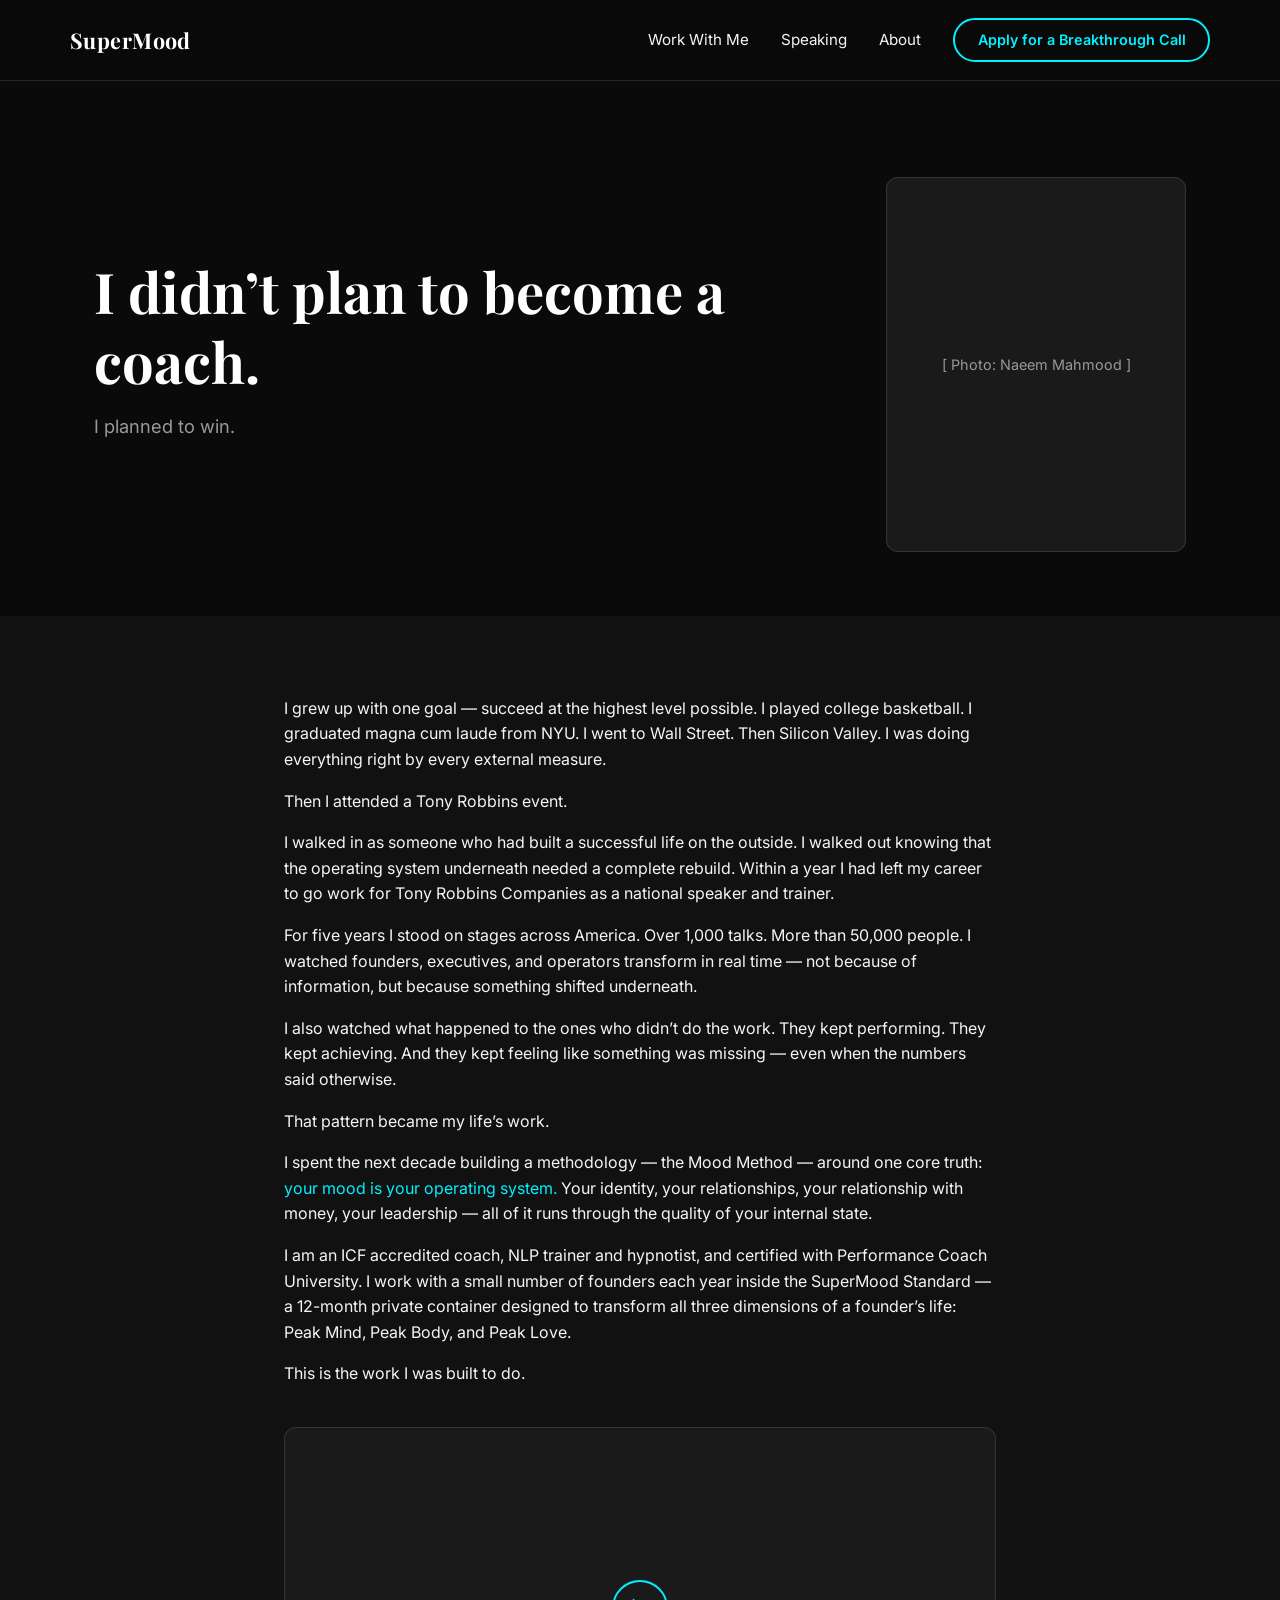
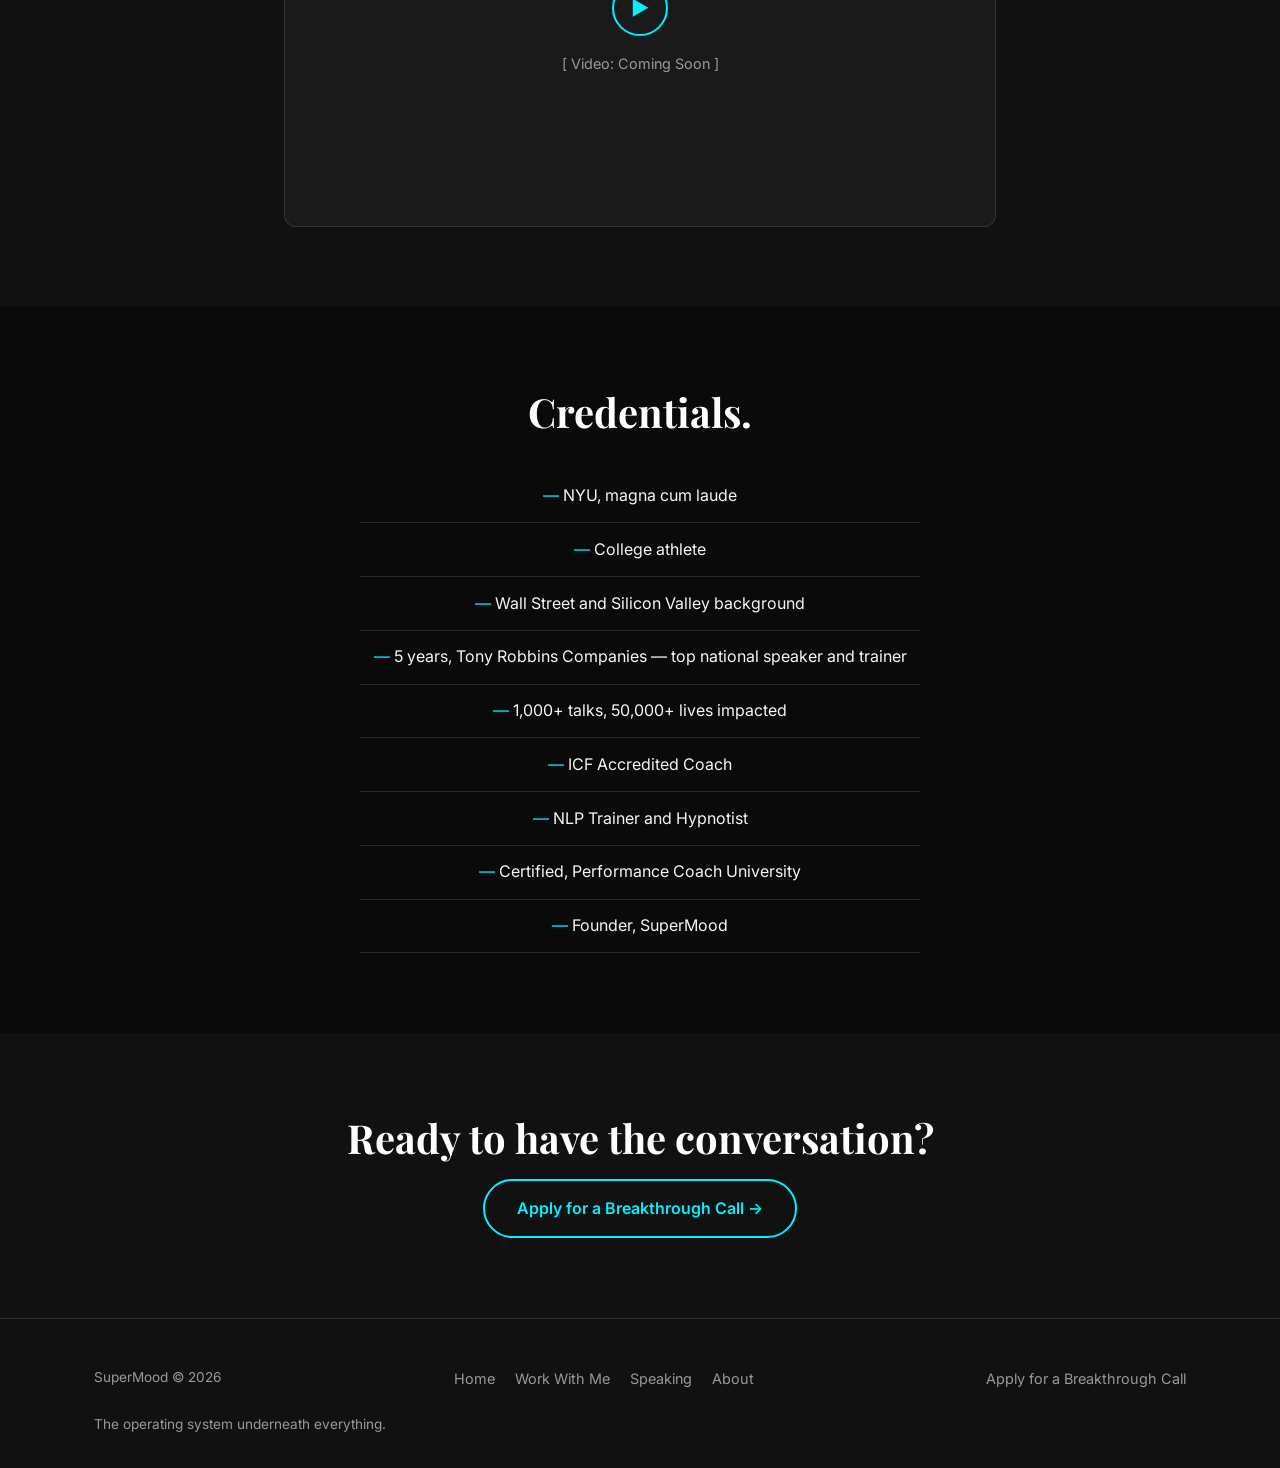
==== public/about.html @ adc43324 "Integrate spec edits: Peak Love pillar, photo/video placeholders - Renamed third pillar from Peak Le" ====
<!DOCTYPE html>
<html lang="en">
<head>
<meta charset="UTF-8">
<meta name="viewport" content="width=device-width, initial-scale=1.0">
<title>SuperMood | Naeem Mahmood &mdash; Executive Coach for Founders</title>
<meta name="description" content="Executive coaching for founders doing $5M+ who are winning on paper and losing everywhere that matters. Peak Mind. Peak Body. Peak Love.">
<meta name="author" content="Naeem Mahmood">
<link rel="icon" type="image/svg+xml" href="assets/img/favicon.svg">
<link rel="preconnect" href="https://fonts.googleapis.com">
<link rel="preconnect" href="https://fonts.gstatic.com" crossorigin>
<link href="https://fonts.googleapis.com/css2?family=Inter:ital,wght@0,300;0,400;0,500;0,600;0,700;0,800;1,400&family=Playfair+Display:ital,wght@0,400;0,700;0,900;1,400&display=swap" rel="stylesheet">
<link rel="stylesheet" href="assets/css/styles.css">
</head>
<body>

<a class="skip-link" href="#main">Skip to content</a>

<nav class="nav">
  <div class="container nav__inner">
    <a class="nav__logo" href="index.html">SuperMood</a>
    <div class="nav__links">
      <a class="nav__link" href="work-with-me.html">Work With Me</a>
      <a class="nav__link" href="speaking.html">Speaking</a>
      <a class="nav__link" href="about.html">About</a>
      <a class="btn btn--primary btn--small" href="breakthrough-call.html">Apply for a Breakthrough Call</a>
    </div>
    <button class="nav__toggle" aria-label="Toggle menu" aria-expanded="false">&#9776;</button>
  </div>
  <div class="nav__mobile container">
    <a class="nav__link" href="work-with-me.html">Work With Me</a>
    <a class="nav__link" href="speaking.html">Speaking</a>
    <a class="nav__link" href="about.html">About</a>
    <a class="btn btn--primary btn--small" href="breakthrough-call.html">Apply for a Breakthrough Call</a>
  </div>
</nav>

<main id="main">

  <!-- Hero -->
  <section class="hero">
    <div class="container hero__grid reveal">
      <div class="hero__content">
        <h1>I didn&rsquo;t plan to become a coach.</h1>
        <p class="hero__subtitle">I planned to win.</p>
      </div>
      <div class="placeholder-photo">[ Photo: Naeem Mahmood ]</div>
    </div>
  </section>

  <!-- Origin Story -->
  <section class="section--alt">
    <div class="container container--narrow reveal">
      <p>I grew up with one goal &mdash; succeed at the highest level possible. I played college basketball. I graduated magna cum laude from NYU. I went to Wall Street. Then Silicon Valley. I was doing everything right by every external measure.</p>
      <p>Then I attended a Tony Robbins event.</p>
      <p>I walked in as someone who had built a successful life on the outside. I walked out knowing that the operating system underneath needed a complete rebuild. Within a year I had left my career to go work for Tony Robbins Companies as a national speaker and trainer.</p>
      <p>For five years I stood on stages across America. Over 1,000 talks. More than 50,000 people. I watched founders, executives, and operators transform in real time &mdash; not because of information, but because something shifted underneath.</p>
      <p>I also watched what happened to the ones who didn&rsquo;t do the work. They kept performing. They kept achieving. And they kept feeling like something was missing &mdash; even when the numbers said otherwise.</p>
      <p>That pattern became my life&rsquo;s work.</p>
      <p>I spent the next decade building a methodology &mdash; the Mood Method &mdash; around one core truth: <span class="accent">your mood is your operating system.</span> Your identity, your relationships, your relationship with money, your leadership &mdash; all of it runs through the quality of your internal state.</p>
      <p>I am an ICF accredited coach, NLP trainer and hypnotist, and certified with Performance Coach University. I work with a small number of founders each year inside the SuperMood Standard &mdash; a 12-month private container designed to transform all three dimensions of a founder&rsquo;s life: Peak Mind, Peak Body, and Peak Love.</p>
      <p>This is the work I was built to do.</p>
      <div class="placeholder-video">
        <span class="placeholder-video__play">&#9658;</span>
        <span>[ Video: Coming Soon ]</span>
      </div>
    </div>
  </section>

  <!-- Credentials -->
  <section>
    <div class="container container--narrow reveal" style="text-align:center;">
      <h2>Credentials.</h2>
      <ul class="credentials">
        <li>NYU, magna cum laude</li>
        <li>College athlete</li>
        <li>Wall Street and Silicon Valley background</li>
        <li>5 years, Tony Robbins Companies &mdash; top national speaker and trainer</li>
        <li>1,000+ talks, 50,000+ lives impacted</li>
        <li>ICF Accredited Coach</li>
        <li>NLP Trainer and Hypnotist</li>
        <li>Certified, Performance Coach University</li>
        <li>Founder, SuperMood</li>
      </ul>
    </div>
  </section>

  <!-- CTA -->
  <section class="section--alt">
    <div class="container container--narrow reveal" style="text-align:center;">
      <h2>Ready to have the conversation?</h2>
      <a class="btn btn--primary" href="breakthrough-call.html">Apply for a Breakthrough Call &rarr;</a>
    </div>
  </section>

</main>

<footer class="site-footer">
  <div class="container">
    <div class="site-footer__grid">
      <span class="site-footer__copyright">SuperMood &copy; 2026</span>
      <div class="site-footer__links">
        <a href="index.html">Home</a>
        <a href="work-with-me.html">Work With Me</a>
        <a href="speaking.html">Speaking</a>
        <a href="about.html">About</a>
      </div>
      <div class="site-footer__links">
        <a href="breakthrough-call.html">Apply for a Breakthrough Call</a>
      </div>
    </div>
    <p class="site-footer__tagline">The operating system underneath everything.</p>
  </div>
</footer>

<script src="assets/js/main.js"></script>
</body>
</html>
---- public/assets/css/styles.css ----
:root {
  --color-bg: #0a0a0a;
  --color-bg-alt: #111111;
  --color-bg-card: #141414;
  --color-white: #ffffff;
  --color-text: #f5f5f5;
  --color-text-muted: #999999;
  --color-border: rgba(245, 245, 245, 0.12);
  --color-accent: #00f0ff;
  --font-sans: 'Inter', -apple-system, BlinkMacSystemFont, sans-serif;
  --font-serif: 'Playfair Display', Georgia, serif;
  --container-width: 1140px;
}

* { box-sizing: border-box; }

html { scroll-behavior: smooth; }

body {
  margin: 0;
  font-family: var(--font-sans);
  color: var(--color-text);
  background: var(--color-bg);
  line-height: 1.6;
  -webkit-font-smoothing: antialiased;
}

img { max-width: 100%; display: block; }

h1, h2, h3 {
  font-family: var(--font-serif);
  font-weight: 700;
  line-height: 1.25;
  margin: 0 0 1rem;
  color: var(--color-white);
}

h1 { font-size: clamp(2.25rem, 5vw, 3.5rem); }
h2 { font-size: clamp(1.75rem, 3.5vw, 2.5rem); text-align: center; }
h3 { font-size: 1.25rem; }

p { margin: 0 0 1rem; }

.accent { color: var(--color-accent); }

.skip-link {
  position: absolute;
  left: -999px;
  top: 0;
  background: var(--color-accent);
  color: var(--color-bg);
  padding: 0.75rem 1rem;
  z-index: 200;
}
.skip-link:focus { left: 0; }

.container {
  max-width: var(--container-width);
  margin: 0 auto;
  padding: 0 1.5rem;
}
.container--narrow { max-width: 760px; }

section { padding: 5rem 0; }
.section--alt { background: var(--color-bg-alt); }

/* Buttons */
.btn {
  display: inline-block;
  padding: 0.9rem 2rem;
  border-radius: 999px;
  font-weight: 600;
  text-decoration: none;
  border: 2px solid var(--color-accent);
  transition: transform 0.15s ease, background 0.15s ease, color 0.15s ease;
}
.btn--primary {
  background: transparent;
  color: var(--color-accent);
}
.btn--primary:hover {
  background: var(--color-accent);
  color: var(--color-bg);
  transform: translateY(-2px);
}
.btn--small { padding: 0.55rem 1.4rem; font-size: 0.9rem; }

.cta-row {
  text-align: center;
  padding: 2rem 0;
}

/* Nav */
.nav {
  position: sticky;
  top: 0;
  z-index: 100;
  background: rgba(10, 10, 10, 0.85);
  backdrop-filter: blur(10px);
  border-bottom: 1px solid var(--color-border);
}
.nav__inner {
  display: flex;
  align-items: center;
  justify-content: space-between;
  padding: 1.1rem 0;
}
.nav__logo {
  font-family: var(--font-serif);
  font-weight: 700;
  font-size: 1.35rem;
  color: var(--color-white);
  text-decoration: none;
  letter-spacing: 0.02em;
}
.nav__links {
  display: none;
  align-items: center;
  gap: 2rem;
}
.nav__link {
  color: var(--color-text);
  text-decoration: none;
  font-size: 0.95rem;
  transition: color 0.15s ease;
}
.nav__link:hover { color: var(--color-accent); }
.nav__toggle {
  display: inline-flex;
  align-items: center;
  justify-content: center;
  background: none;
  border: 1px solid var(--color-border);
  border-radius: 8px;
  color: var(--color-white);
  font-size: 1.25rem;
  width: 42px;
  height: 42px;
  cursor: pointer;
}
.nav__mobile {
  display: none;
  flex-direction: column;
  gap: 1.25rem;
  padding: 1.5rem 0 2rem;
  border-top: 1px solid var(--color-border);
}
.nav__mobile.is-open { display: flex; }
.nav__mobile .nav__link { font-size: 1.05rem; }

@media (min-width: 900px) {
  .nav__links { display: flex; }
  .nav__toggle { display: none; }
  .nav__mobile { display: none !important; }
}

/* Hero (shared across pages) */
.hero { padding: 6rem 0 4rem; text-align: center; }
.hero__inner { max-width: 820px; margin: 0 auto; }
.hero__subtitle {
  font-size: 1.15rem;
  color: var(--color-text-muted);
  max-width: 640px;
  margin: 0 auto 2rem;
}

/* Hero split (photo + content) */
.hero__grid {
  display: flex;
  flex-direction: column-reverse;
  align-items: center;
  gap: 2.5rem;
  text-align: center;
}
.hero__grid .hero__content { width: 100%; }
@media (min-width: 900px) {
  .hero__grid { flex-direction: row; text-align: left; }
  .hero__grid .hero__content { flex: 1; }
  .hero__grid .placeholder-photo { flex: 0 0 300px; }
  .hero__grid .hero__subtitle { margin-left: 0; }
  .hero__grid .cta-row { text-align: left; padding-left: 0; }
}

/* Placeholders (photo / video) */
.placeholder-photo {
  background: #1a1a1a;
  border: 1px solid var(--color-border);
  border-radius: 12px;
  width: 100%;
  max-width: 300px;
  aspect-ratio: 4 / 5;
  margin: 0 auto;
  display: flex;
  align-items: center;
  justify-content: center;
  text-align: center;
  color: var(--color-text-muted);
  font-size: 0.9rem;
  padding: 1rem;
}

.placeholder-video {
  background: #1a1a1a;
  border: 1px solid var(--color-border);
  border-radius: 12px;
  aspect-ratio: 16 / 9;
  margin-top: 2.5rem;
  display: flex;
  flex-direction: column;
  align-items: center;
  justify-content: center;
  gap: 1rem;
  color: var(--color-text-muted);
  font-size: 0.9rem;
}
.placeholder-video__play {
  width: 56px;
  height: 56px;
  border-radius: 50%;
  border: 2px solid var(--color-accent);
  color: var(--color-accent);
  display: flex;
  align-items: center;
  justify-content: center;
  font-size: 1.25rem;
}

/* Scroll reveal */
.reveal {
  opacity: 0;
  transform: translateY(24px);
  transition: opacity 0.7s ease, transform 0.7s ease;
}
.reveal.is-visible {
  opacity: 1;
  transform: translateY(0);
}

/* Cards / grids */
.grid-3 {
  display: grid;
  gap: 2rem;
  margin-top: 2.5rem;
}
@media (min-width: 900px) {
  .grid-3 { grid-template-columns: repeat(3, 1fr); }
}
.card {
  background: var(--color-bg-card);
  border: 1px solid var(--color-border);
  border-radius: 12px;
  padding: 2rem;
  text-align: center;
  transition: border-color 0.2s ease, transform 0.2s ease;
}
.card:hover { border-color: var(--color-accent); transform: translateY(-3px); }
.card__num {
  width: 48px;
  height: 48px;
  border-radius: 50%;
  border: 2px solid var(--color-accent);
  color: var(--color-accent);
  font-family: var(--font-serif);
  font-weight: 700;
  font-size: 1.25rem;
  display: flex;
  align-items: center;
  justify-content: center;
  margin: 0 auto 1.25rem;
}
.card p { color: var(--color-text-muted); }

/* Testimonials */
.testimonials-grid {
  display: grid;
  gap: 1.75rem;
  margin-top: 2.5rem;
}
@media (min-width: 768px) {
  .testimonials-grid { grid-template-columns: repeat(2, 1fr); }
}
.review-card {
  background: var(--color-bg-card);
  border-left: 2px solid var(--color-accent);
  border-radius: 4px;
  padding: 1.75rem;
}
.review-card p {
  font-family: var(--font-serif);
  font-style: italic;
  font-size: 1.05rem;
  color: var(--color-text);
}
.review-card__author { display: flex; flex-direction: column; margin-top: 1rem; }
.review-card__author strong { font-size: 0.95rem; color: var(--color-white); }
.review-card__author span { font-size: 0.85rem; color: var(--color-text-muted); }

/* Phases (Work With Me) */
.phase {
  border-left: 2px solid var(--color-accent);
  padding: 0.25rem 0 0.25rem 1.75rem;
  margin-bottom: 2.5rem;
}
.phase:last-child { margin-bottom: 0; }
.phase__meta {
  color: var(--color-accent);
  font-size: 0.85rem;
  text-transform: uppercase;
  letter-spacing: 0.08em;
  margin-bottom: 0.5rem;
}
.phase h3 { margin-bottom: 0.75rem; }
.phase p { color: var(--color-text-muted); }

/* Credentials list (About) */
.credentials {
  list-style: none;
  margin: 2rem auto 0;
  padding: 0;
  max-width: 560px;
}
.credentials li {
  padding: 0.85rem 0;
  border-bottom: 1px solid var(--color-border);
  color: var(--color-text);
}
.credentials li::before {
  content: '\2014\00a0';
  color: var(--color-accent);
}

/* Booking embed */
.booking-embed {
  width: 100%;
  min-height: 700px;
  border: 1px solid var(--color-border);
  border-radius: 12px;
  overflow: hidden;
}
.booking-embed iframe {
  width: 100%;
  height: 700px;
  border: 0;
  display: block;
}
.booking-fallback {
  text-align: center;
  color: var(--color-text-muted);
  margin-top: 1.5rem;
}
.booking-fallback a { color: var(--color-accent); }

/* Footer */
.site-footer {
  background: var(--color-bg-alt);
  border-top: 1px solid var(--color-border);
  padding: 3rem 0 2rem;
}
.site-footer__grid {
  display: flex;
  flex-direction: column;
  align-items: center;
  gap: 1.25rem;
  text-align: center;
}
.site-footer__links {
  display: flex;
  flex-wrap: wrap;
  justify-content: center;
  gap: 1.25rem;
}
.site-footer__links a {
  color: var(--color-text-muted);
  text-decoration: none;
  font-size: 0.9rem;
}
.site-footer__links a:hover { color: var(--color-accent); }
.site-footer__tagline {
  color: var(--color-text-muted);
  font-size: 0.85rem;
  margin: 1.5rem 0 0;
}
.site-footer__copyright { color: var(--color-text-muted); font-size: 0.85rem; margin: 0; }

@media (min-width: 900px) {
  .site-footer__grid {
    flex-direction: row;
    justify-content: space-between;
    text-align: left;
  }
}
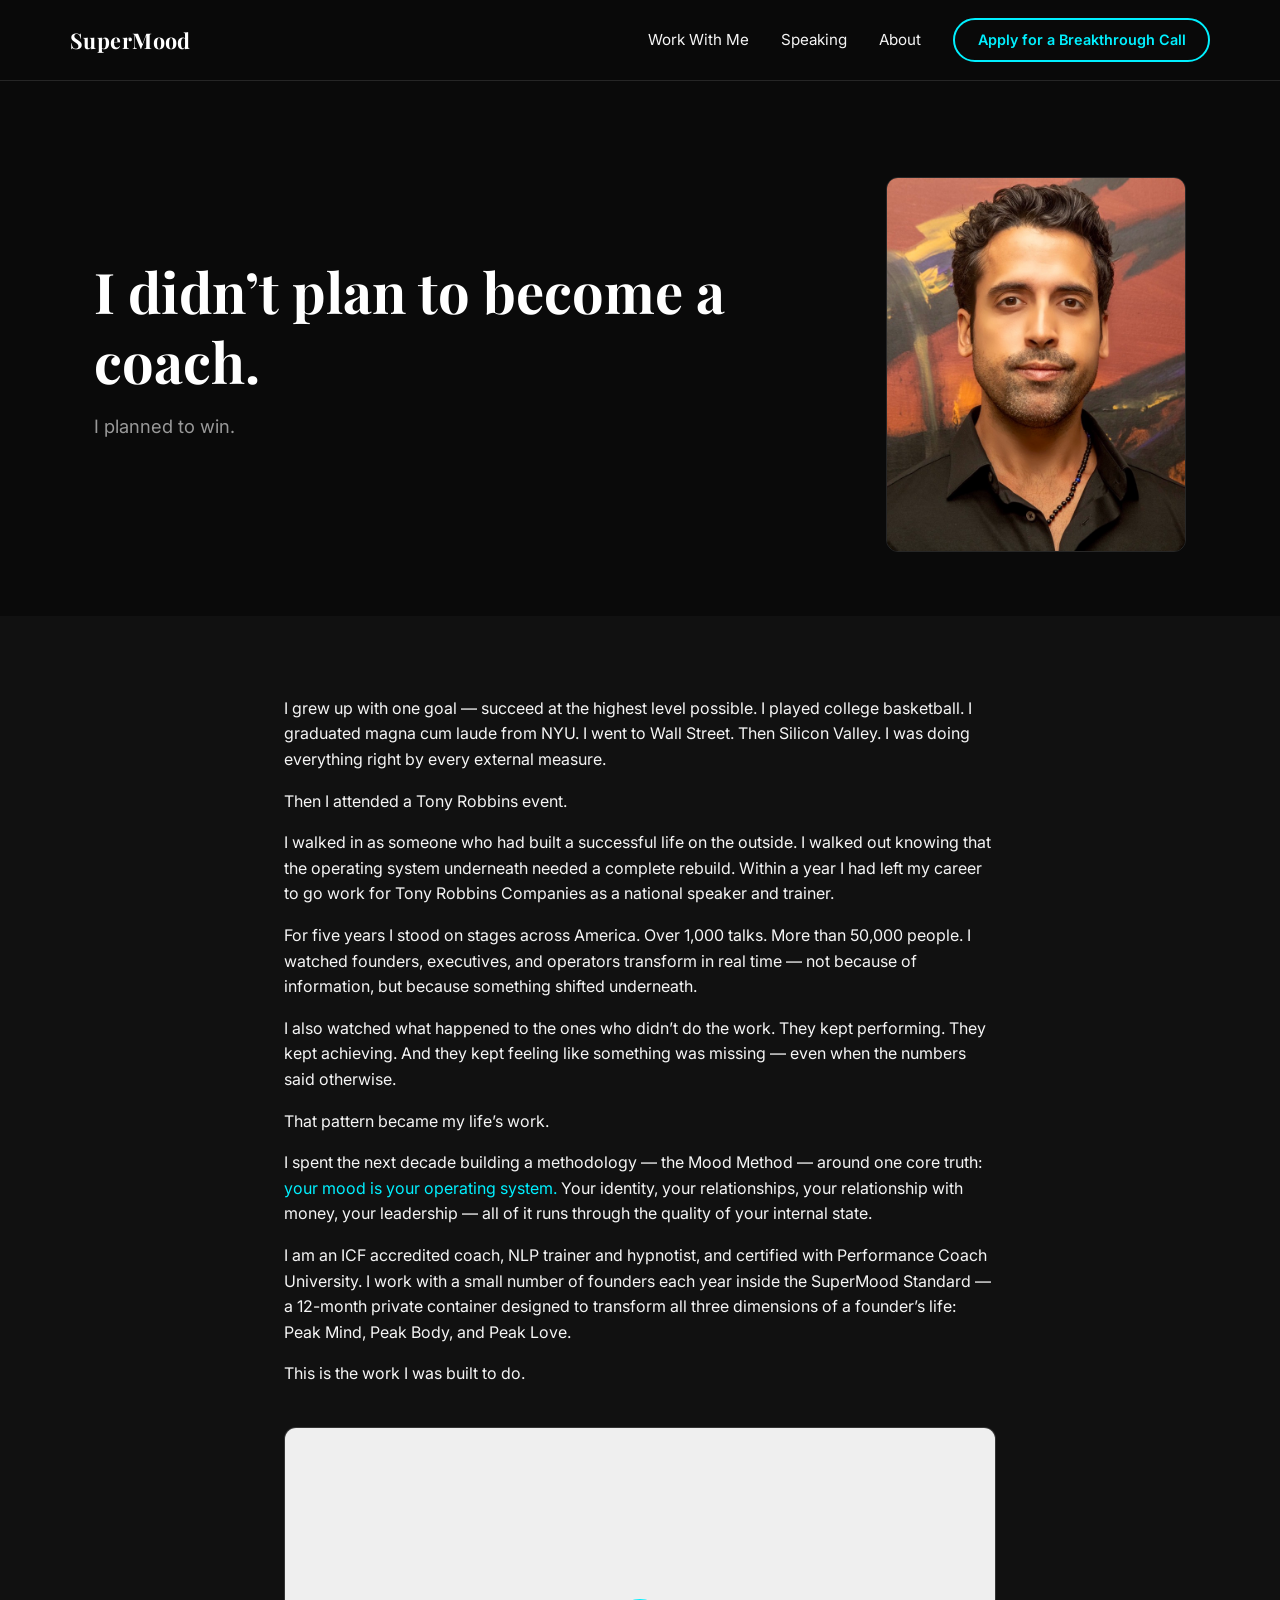
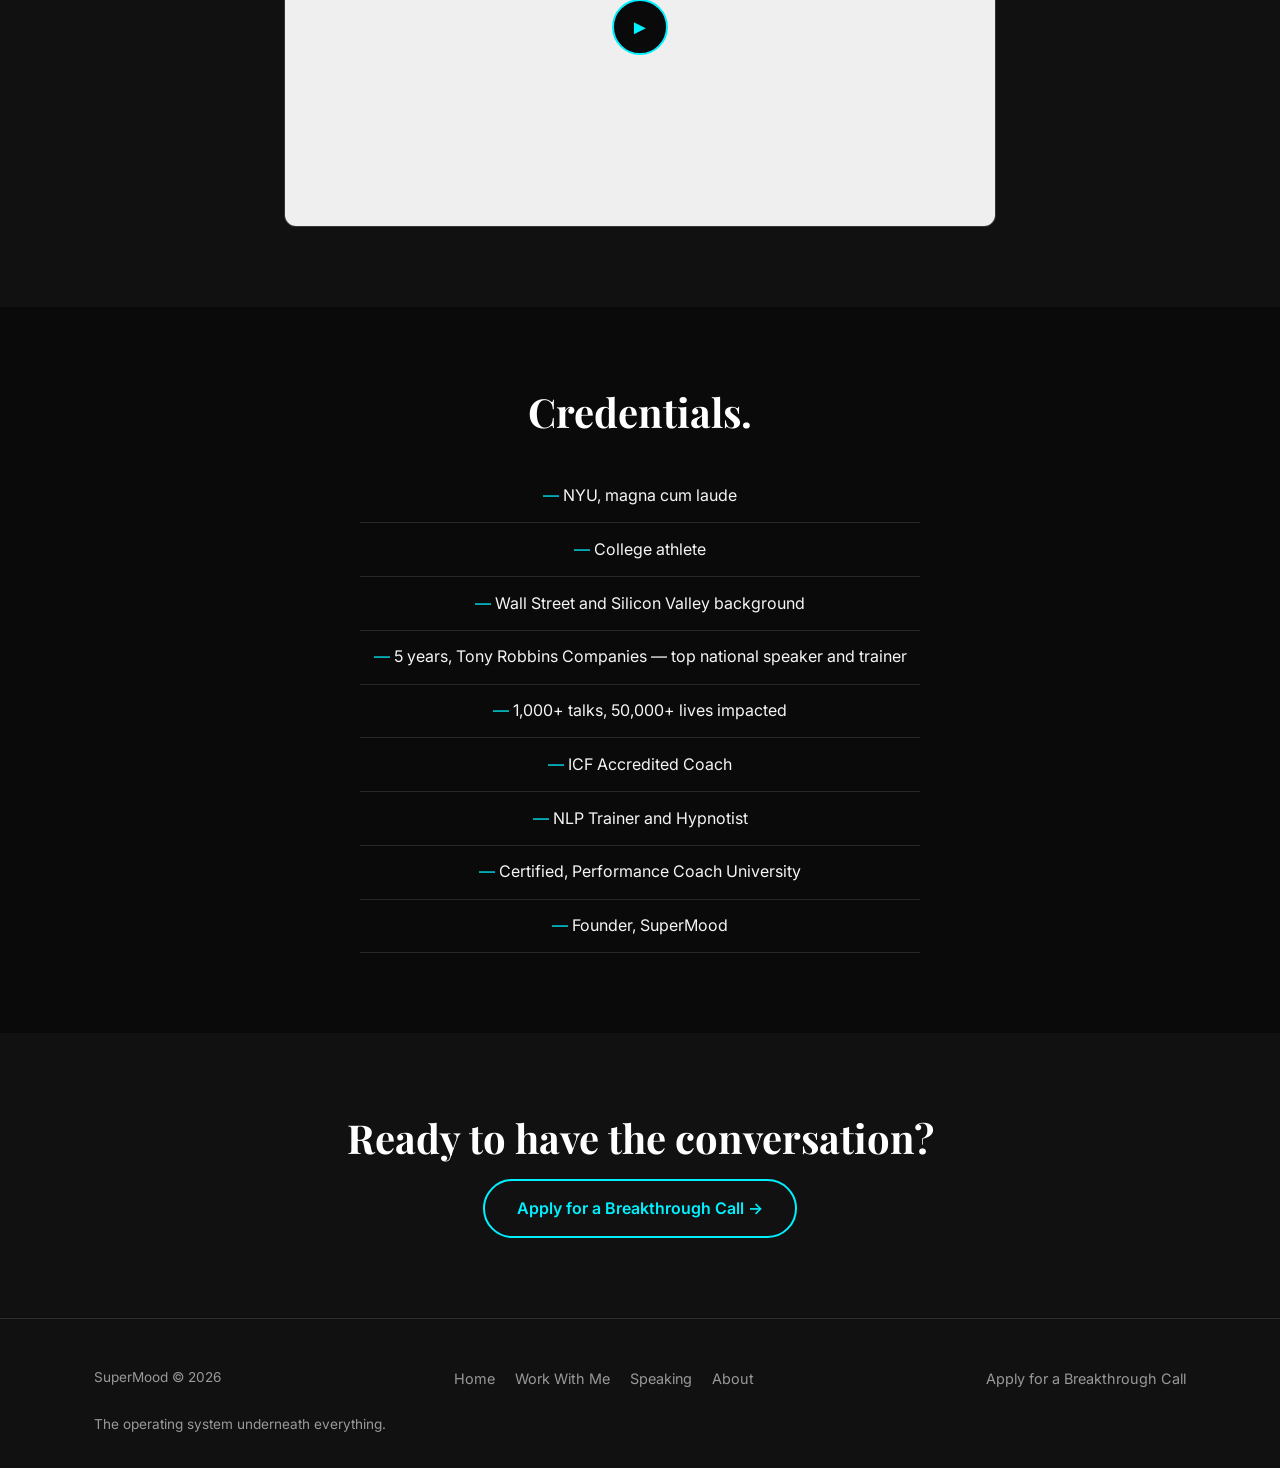
==== commit dfa7f41f: "Fill remaining photo/video placeholders on About page Replaces the last two placeholders with real c" ====
--- a/public/about.html
+++ b/public/about.html
@@ -44,7 +44,7 @@
         <h1>I didn&rsquo;t plan to become a coach.</h1>
         <p class="hero__subtitle">I planned to win.</p>
       </div>
-      <div class="placeholder-photo">[ Photo: Naeem Mahmood ]</div>
+      <img class="hero-photo" src="assets/img/naeem-hero.jpg" alt="Naeem Mahmood" width="720" height="900">
     </div>
   </section>
 
@@ -60,9 +60,10 @@
       <p>I spent the next decade building a methodology &mdash; the Mood Method &mdash; around one core truth: <span class="accent">your mood is your operating system.</span> Your identity, your relationships, your relationship with money, your leadership &mdash; all of it runs through the quality of your internal state.</p>
       <p>I am an ICF accredited coach, NLP trainer and hypnotist, and certified with Performance Coach University. I work with a small number of founders each year inside the SuperMood Standard &mdash; a 12-month private container designed to transform all three dimensions of a founder&rsquo;s life: Peak Mind, Peak Body, and Peak Love.</p>
       <p>This is the work I was built to do.</p>
-      <div class="placeholder-video">
-        <span class="placeholder-video__play">&#9658;</span>
-        <span>[ Video: Coming Soon ]</span>
+      <div class="video-embed" data-yt-id="dAJSFejHGWY">
+        <button class="video-embed__thumb" type="button" aria-label="Play video" style="background-image:url('https://img.youtube.com/vi/dAJSFejHGWY/maxresdefault.jpg')">
+          <span class="video-embed__play">&#9658;</span>
+        </button>
       </div>
     </div>
   </section>
--- a/public/assets/css/styles.css
+++ b/public/assets/css/styles.css
@@ -176,7 +176,8 @@
 @media (min-width: 900px) {
   .hero__grid { flex-direction: row; text-align: left; }
   .hero__grid .hero__content { flex: 1; }
-  .hero__grid .placeholder-photo { flex: 0 0 300px; }
+  .hero__grid .placeholder-photo,
+  .hero__grid .hero-photo { flex: 0 0 300px; }
   .hero__grid .hero__subtitle { margin-left: 0; }
   .hero__grid .cta-row { text-align: left; padding-left: 0; }
 }
@@ -197,6 +198,18 @@
   color: var(--color-text-muted);
   font-size: 0.9rem;
   padding: 1rem;
+}
+
+.hero-photo {
+  width: 100%;
+  max-width: 300px;
+  height: auto;
+  aspect-ratio: 4 / 5;
+  margin: 0 auto;
+  display: block;
+  object-fit: cover;
+  border-radius: 12px;
+  border: 1px solid var(--color-border);
 }
 
 .placeholder-video {
@@ -217,6 +230,51 @@
   width: 56px;
   height: 56px;
   border-radius: 50%;
+  border: 2px solid var(--color-accent);
+  color: var(--color-accent);
+  display: flex;
+  align-items: center;
+  justify-content: center;
+  font-size: 1.25rem;
+}
+
+/* Video embed (click-to-load) */
+.video-embed {
+  position: relative;
+  aspect-ratio: 16 / 9;
+  border-radius: 12px;
+  overflow: hidden;
+  background: #1a1a1a;
+  border: 1px solid var(--color-border);
+  margin-top: 2.5rem;
+}
+.video-embed iframe {
+  position: absolute;
+  inset: 0;
+  width: 100%;
+  height: 100%;
+  border: 0;
+}
+.video-embed__thumb {
+  position: absolute;
+  inset: 0;
+  width: 100%;
+  height: 100%;
+  border: 0;
+  padding: 0;
+  cursor: pointer;
+  background-size: cover;
+  background-position: center;
+}
+.video-embed__play {
+  position: absolute;
+  top: 50%;
+  left: 50%;
+  transform: translate(-50%, -50%);
+  width: 56px;
+  height: 56px;
+  border-radius: 50%;
+  background: var(--color-bg);
   border: 2px solid var(--color-accent);
   color: var(--color-accent);
   display: flex;
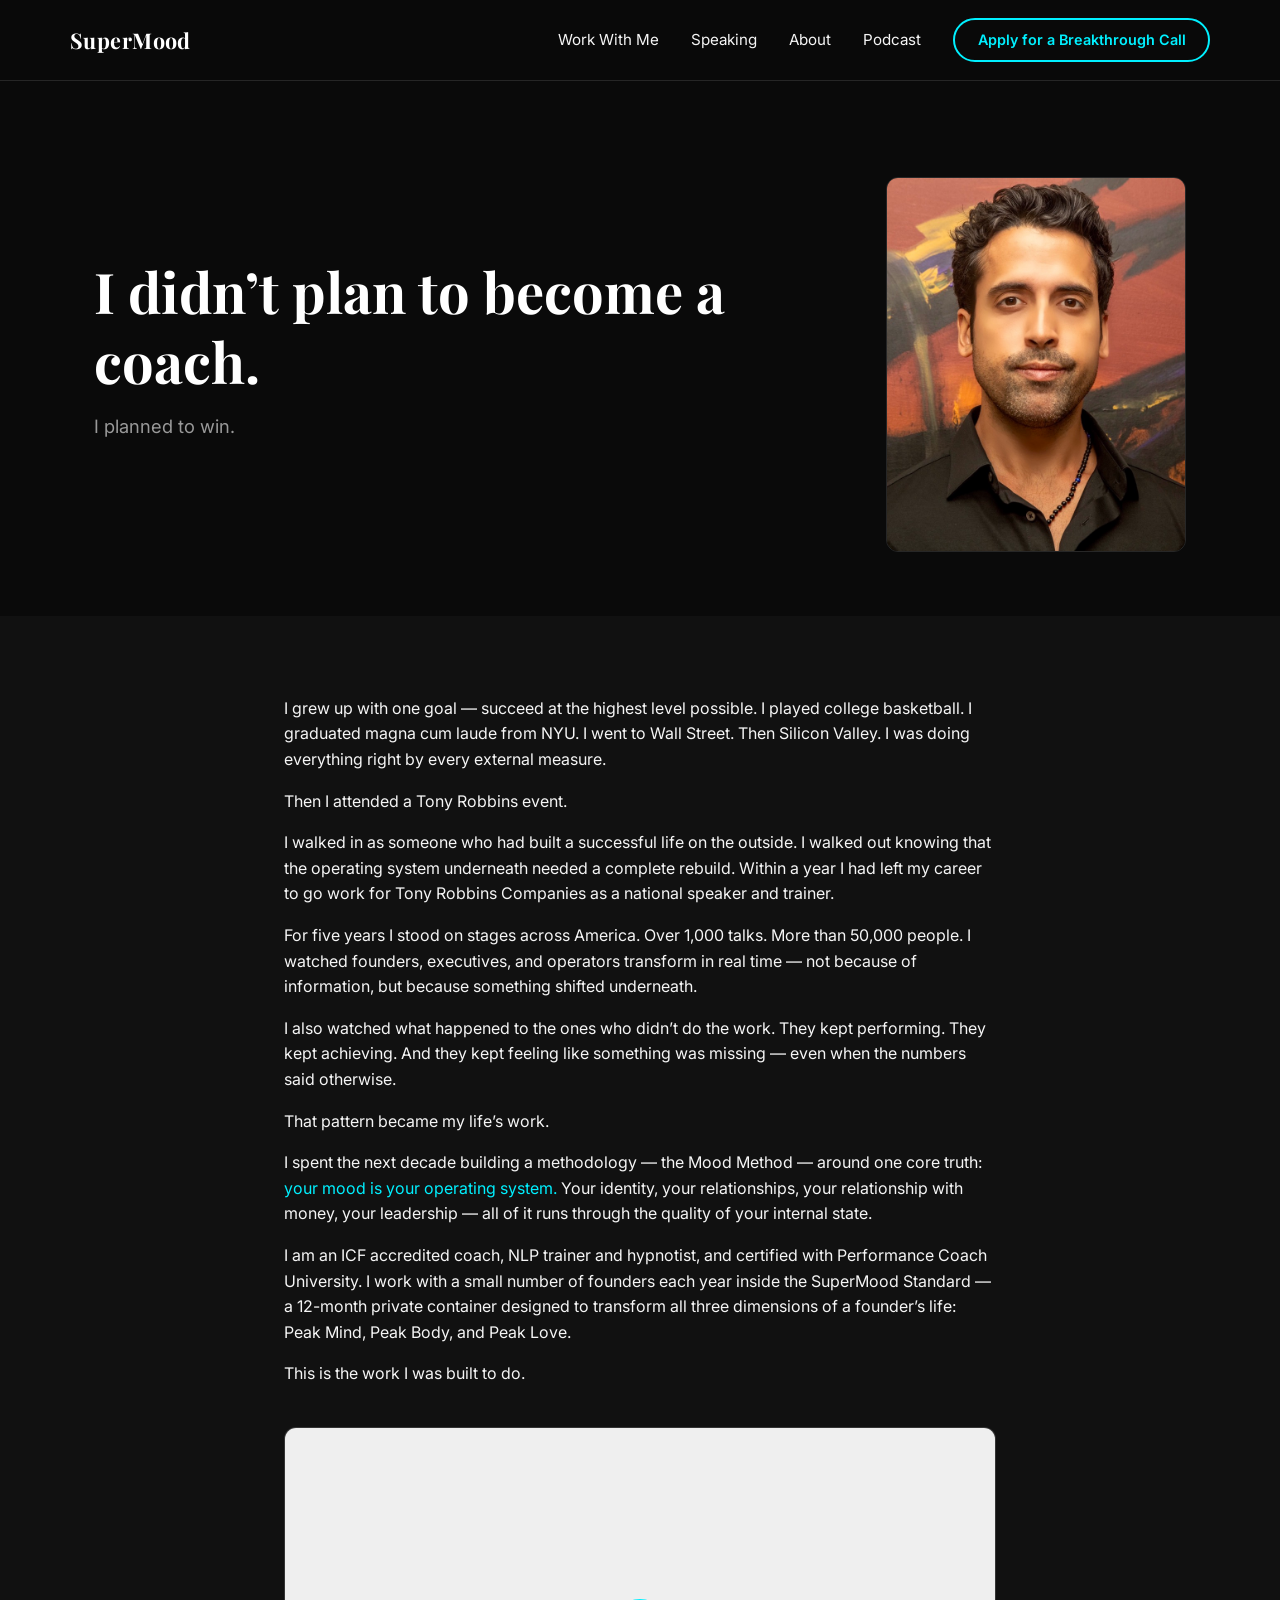
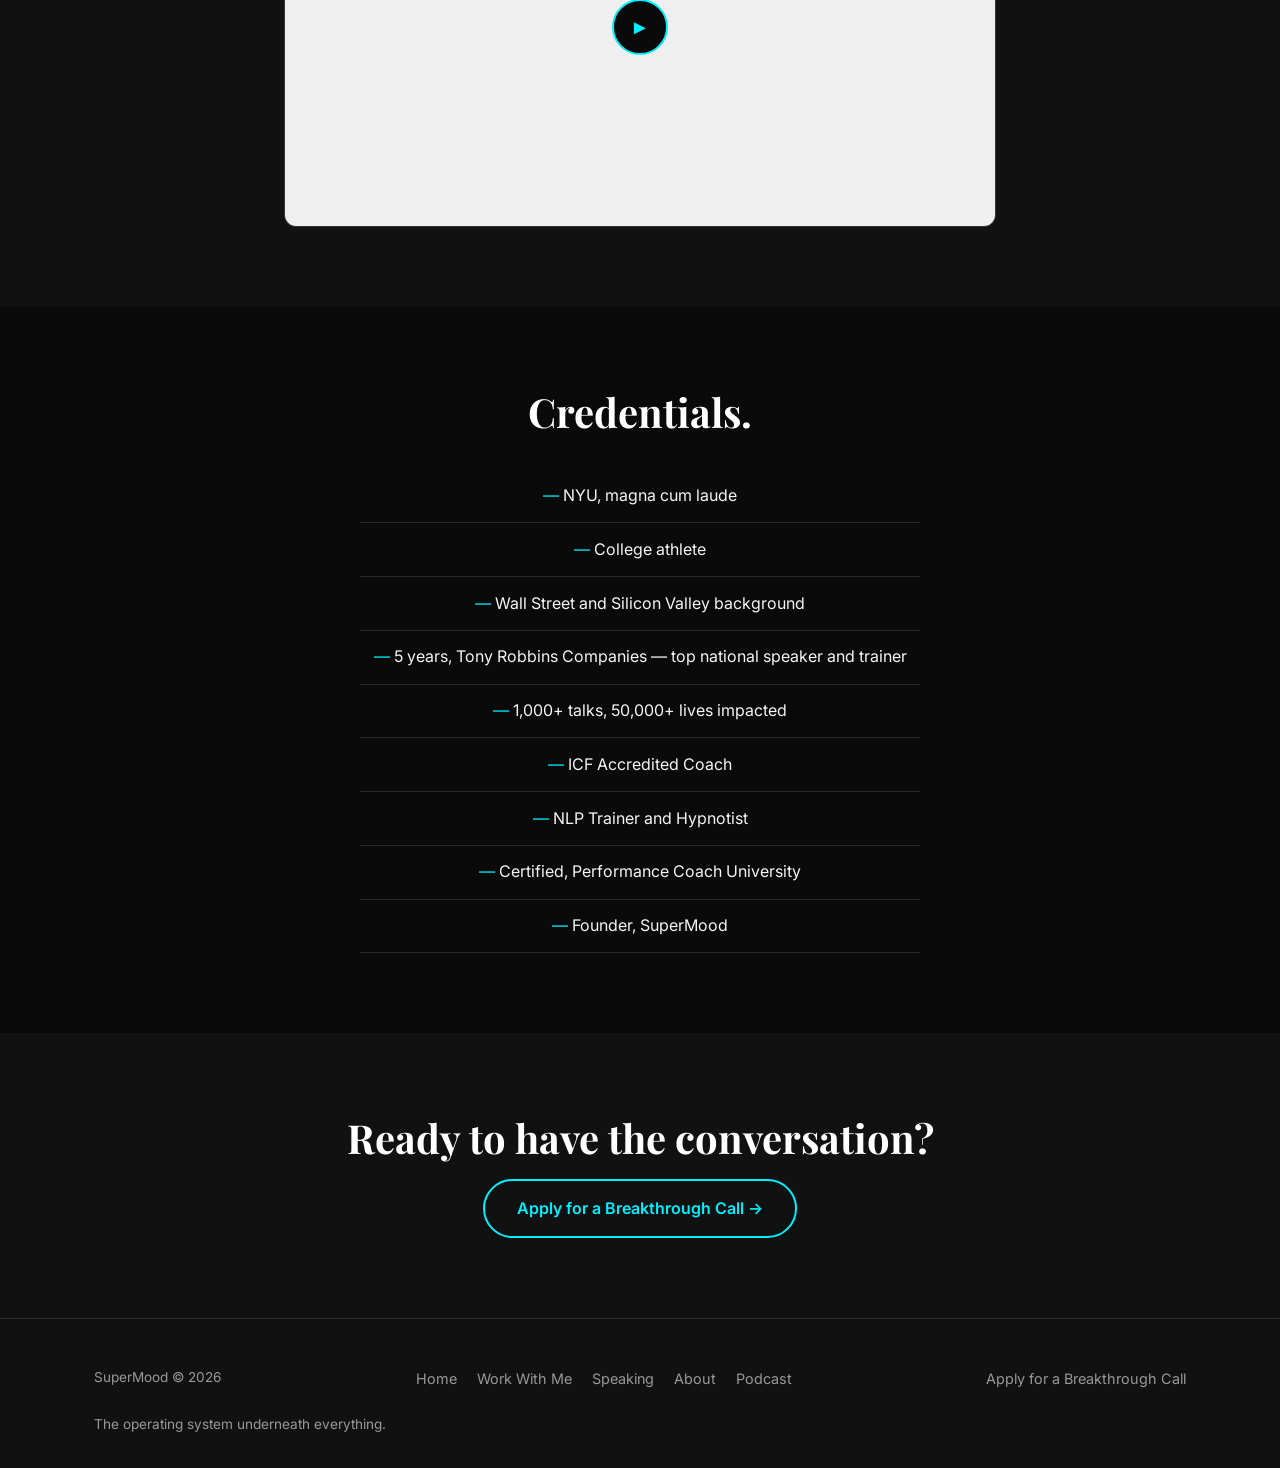
==== commit c91b6885: "Add Podcast page, nav link, and extra Speaking videos - New podcast.html: hero, Apple Podcasts + Spo" ====
--- a/public/about.html
+++ b/public/about.html
@@ -23,6 +23,7 @@
       <a class="nav__link" href="work-with-me.html">Work With Me</a>
       <a class="nav__link" href="speaking.html">Speaking</a>
       <a class="nav__link" href="about.html">About</a>
+      <a class="nav__link" href="podcast.html">Podcast</a>
       <a class="btn btn--primary btn--small" href="breakthrough-call.html">Apply for a Breakthrough Call</a>
     </div>
     <button class="nav__toggle" aria-label="Toggle menu" aria-expanded="false">&#9776;</button>
@@ -31,6 +32,7 @@
     <a class="nav__link" href="work-with-me.html">Work With Me</a>
     <a class="nav__link" href="speaking.html">Speaking</a>
     <a class="nav__link" href="about.html">About</a>
+    <a class="nav__link" href="podcast.html">Podcast</a>
     <a class="btn btn--primary btn--small" href="breakthrough-call.html">Apply for a Breakthrough Call</a>
   </div>
 </nav>
@@ -105,6 +107,7 @@
         <a href="work-with-me.html">Work With Me</a>
         <a href="speaking.html">Speaking</a>
         <a href="about.html">About</a>
+        <a href="podcast.html">Podcast</a>
       </div>
       <div class="site-footer__links">
         <a href="breakthrough-call.html">Apply for a Breakthrough Call</a>
--- a/public/assets/css/styles.css
+++ b/public/assets/css/styles.css
@@ -283,6 +283,29 @@
   font-size: 1.25rem;
 }
 
+/* Video grid (podcast episodes, extra speaking clips) */
+.video-grid {
+  display: grid;
+  grid-template-columns: repeat(auto-fit, minmax(260px, 1fr));
+  gap: 1.75rem;
+  margin-top: 2.5rem;
+}
+.video-embed-card .video-embed { margin-top: 0; }
+.video-embed-card__title {
+  margin: 0.9rem 0 0;
+  font-size: 0.95rem;
+  color: var(--color-text-muted);
+}
+
+/* Listen buttons (Podcast page) */
+.listen-row {
+  display: flex;
+  flex-wrap: wrap;
+  justify-content: center;
+  gap: 1rem;
+  margin-top: 2rem;
+}
+
 /* Scroll reveal */
 .reveal {
   opacity: 0;
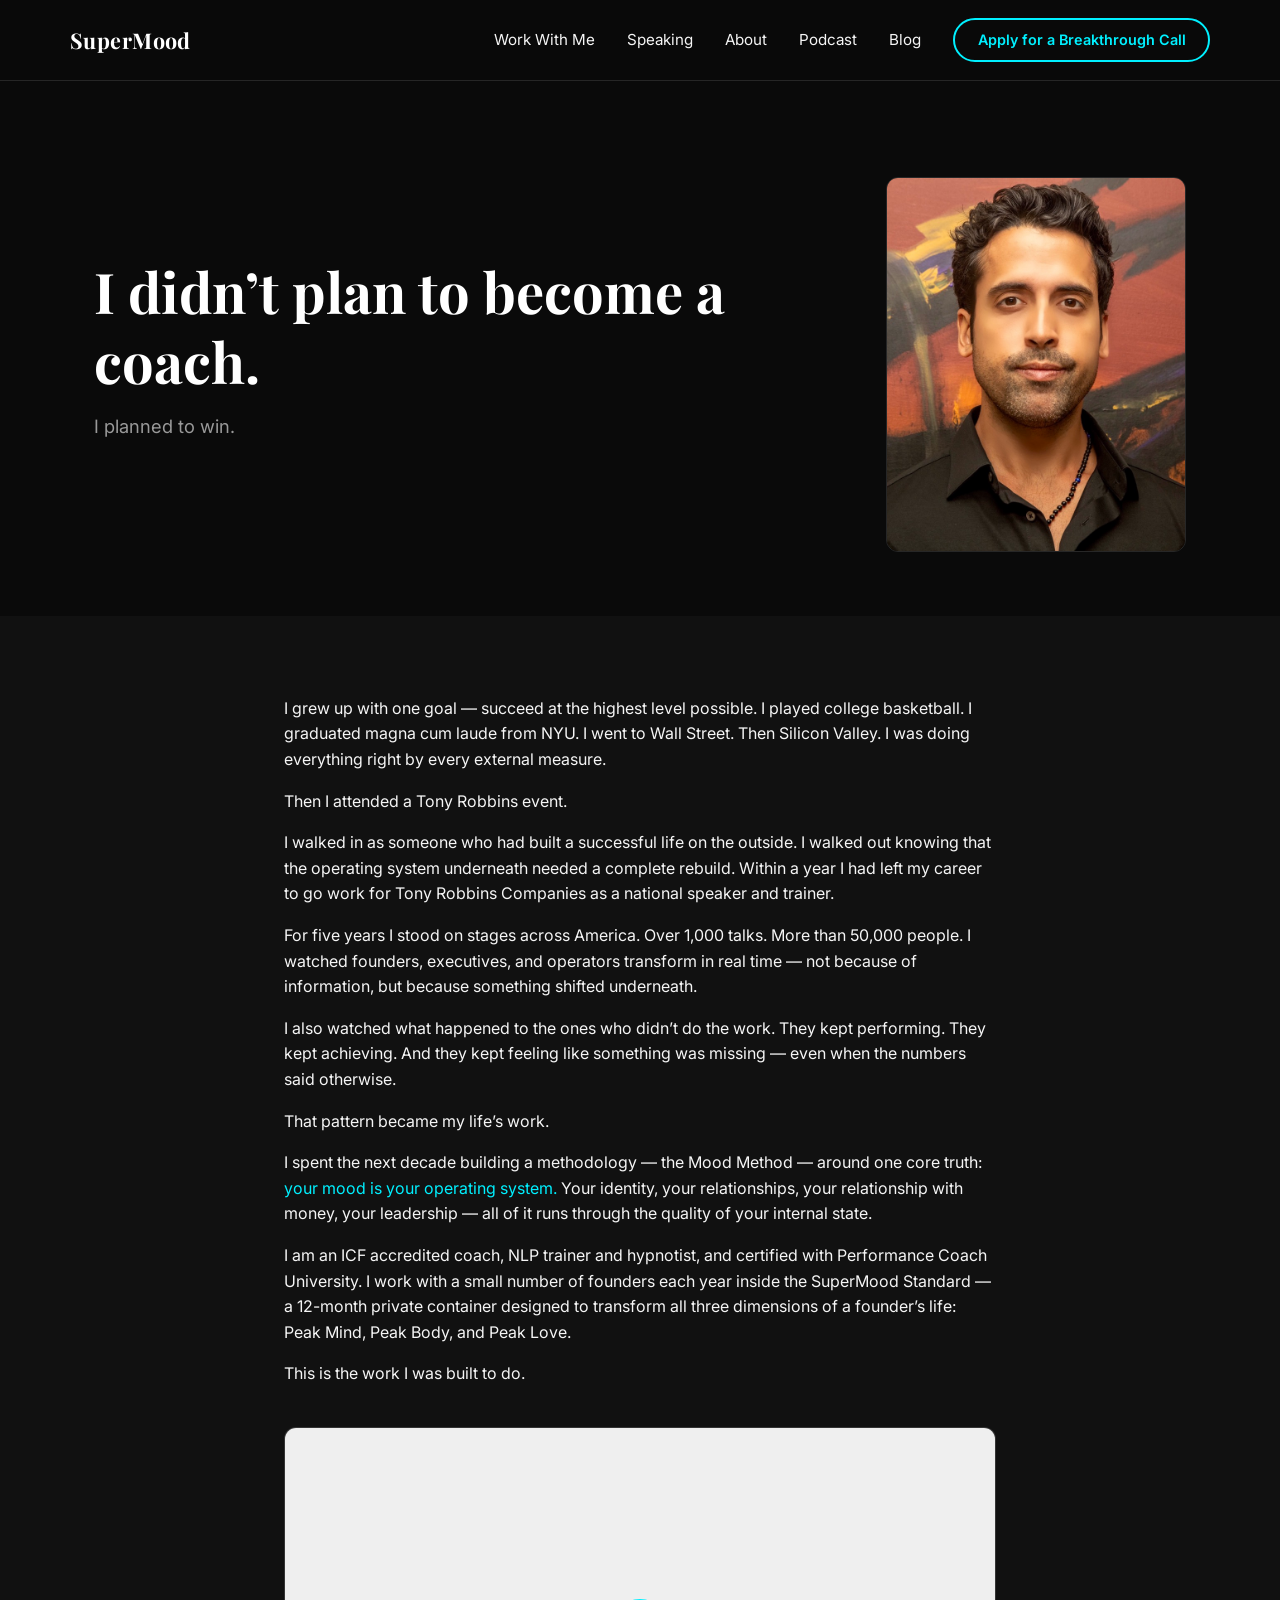
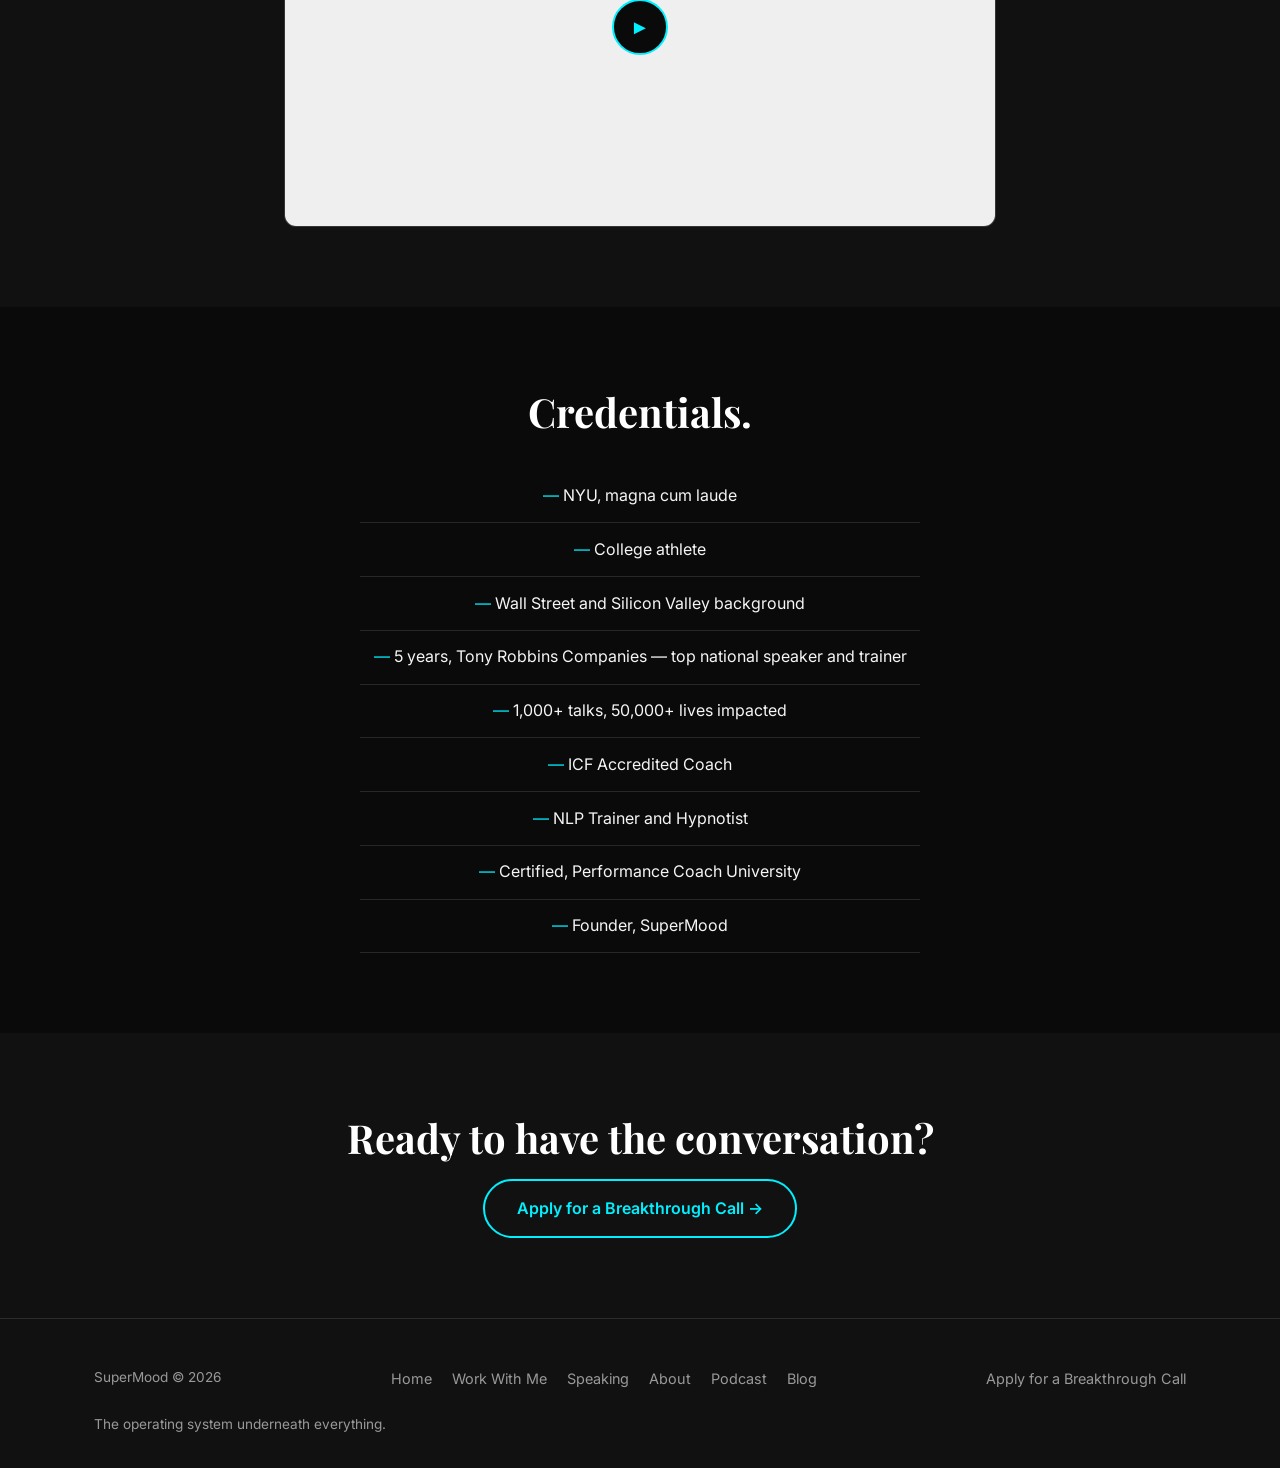
==== commit 849b058a: "Add worker-rendered Blog page fed by the Peak Humans Substack /blog is now rendered by a small Worke" ====
--- a/public/about.html
+++ b/public/about.html
@@ -4,7 +4,7 @@
 <meta charset="UTF-8">
 <meta name="viewport" content="width=device-width, initial-scale=1.0">
 <title>SuperMood | Naeem Mahmood &mdash; Executive Coach for Founders</title>
-<meta name="description" content="Executive coaching for founders doing $5M+ who are winning on paper and losing everywhere that matters. Peak Mind. Peak Body. Peak Love.">
+<meta name="description" content="Executive coaching for founders who are winning on paper and losing everywhere that matters. Peak Mind. Peak Body. Peak Love.">
 <meta name="author" content="Naeem Mahmood">
 <link rel="icon" type="image/svg+xml" href="assets/img/favicon.svg">
 <link rel="preconnect" href="https://fonts.googleapis.com">
@@ -24,6 +24,7 @@
       <a class="nav__link" href="speaking.html">Speaking</a>
       <a class="nav__link" href="about.html">About</a>
       <a class="nav__link" href="podcast.html">Podcast</a>
+      <a class="nav__link" href="blog">Blog</a>
       <a class="btn btn--primary btn--small" href="breakthrough-call.html">Apply for a Breakthrough Call</a>
     </div>
     <button class="nav__toggle" aria-label="Toggle menu" aria-expanded="false">&#9776;</button>
@@ -33,6 +34,7 @@
     <a class="nav__link" href="speaking.html">Speaking</a>
     <a class="nav__link" href="about.html">About</a>
     <a class="nav__link" href="podcast.html">Podcast</a>
+    <a class="nav__link" href="blog">Blog</a>
     <a class="btn btn--primary btn--small" href="breakthrough-call.html">Apply for a Breakthrough Call</a>
   </div>
 </nav>
@@ -108,6 +110,7 @@
         <a href="speaking.html">Speaking</a>
         <a href="about.html">About</a>
         <a href="podcast.html">Podcast</a>
+        <a href="blog">Blog</a>
       </div>
       <div class="site-footer__links">
         <a href="breakthrough-call.html">Apply for a Breakthrough Call</a>
--- a/public/assets/css/styles.css
+++ b/public/assets/css/styles.css
@@ -297,6 +297,38 @@
   color: var(--color-text-muted);
 }
 
+/* Blog */
+.blog-list {
+  display: flex;
+  flex-direction: column;
+  gap: 1.75rem;
+}
+.post-card {
+  background: var(--color-bg-card);
+  border: 1px solid var(--color-border);
+  border-radius: 12px;
+  transition: border-color 0.2s ease, transform 0.2s ease;
+}
+.post-card:hover { border-color: var(--color-accent); transform: translateY(-3px); }
+.post-card__link {
+  display: block;
+  padding: 2rem;
+  text-decoration: none;
+  color: var(--color-text);
+}
+.post-card h3 { margin-bottom: 0.5rem; }
+.post-card__date {
+  color: var(--color-accent);
+  font-size: 0.85rem;
+  text-transform: uppercase;
+  letter-spacing: 0.08em;
+  margin-bottom: 0.75rem;
+}
+.post-card__excerpt { color: var(--color-text-muted); }
+.post-card__cta { color: var(--color-accent); font-weight: 600; font-size: 0.95rem; }
+.blog-empty { text-align: center; color: var(--color-text-muted); }
+.blog-empty a { color: var(--color-accent); }
+
 /* Listen buttons (Podcast page) */
 .listen-row {
   display: flex;
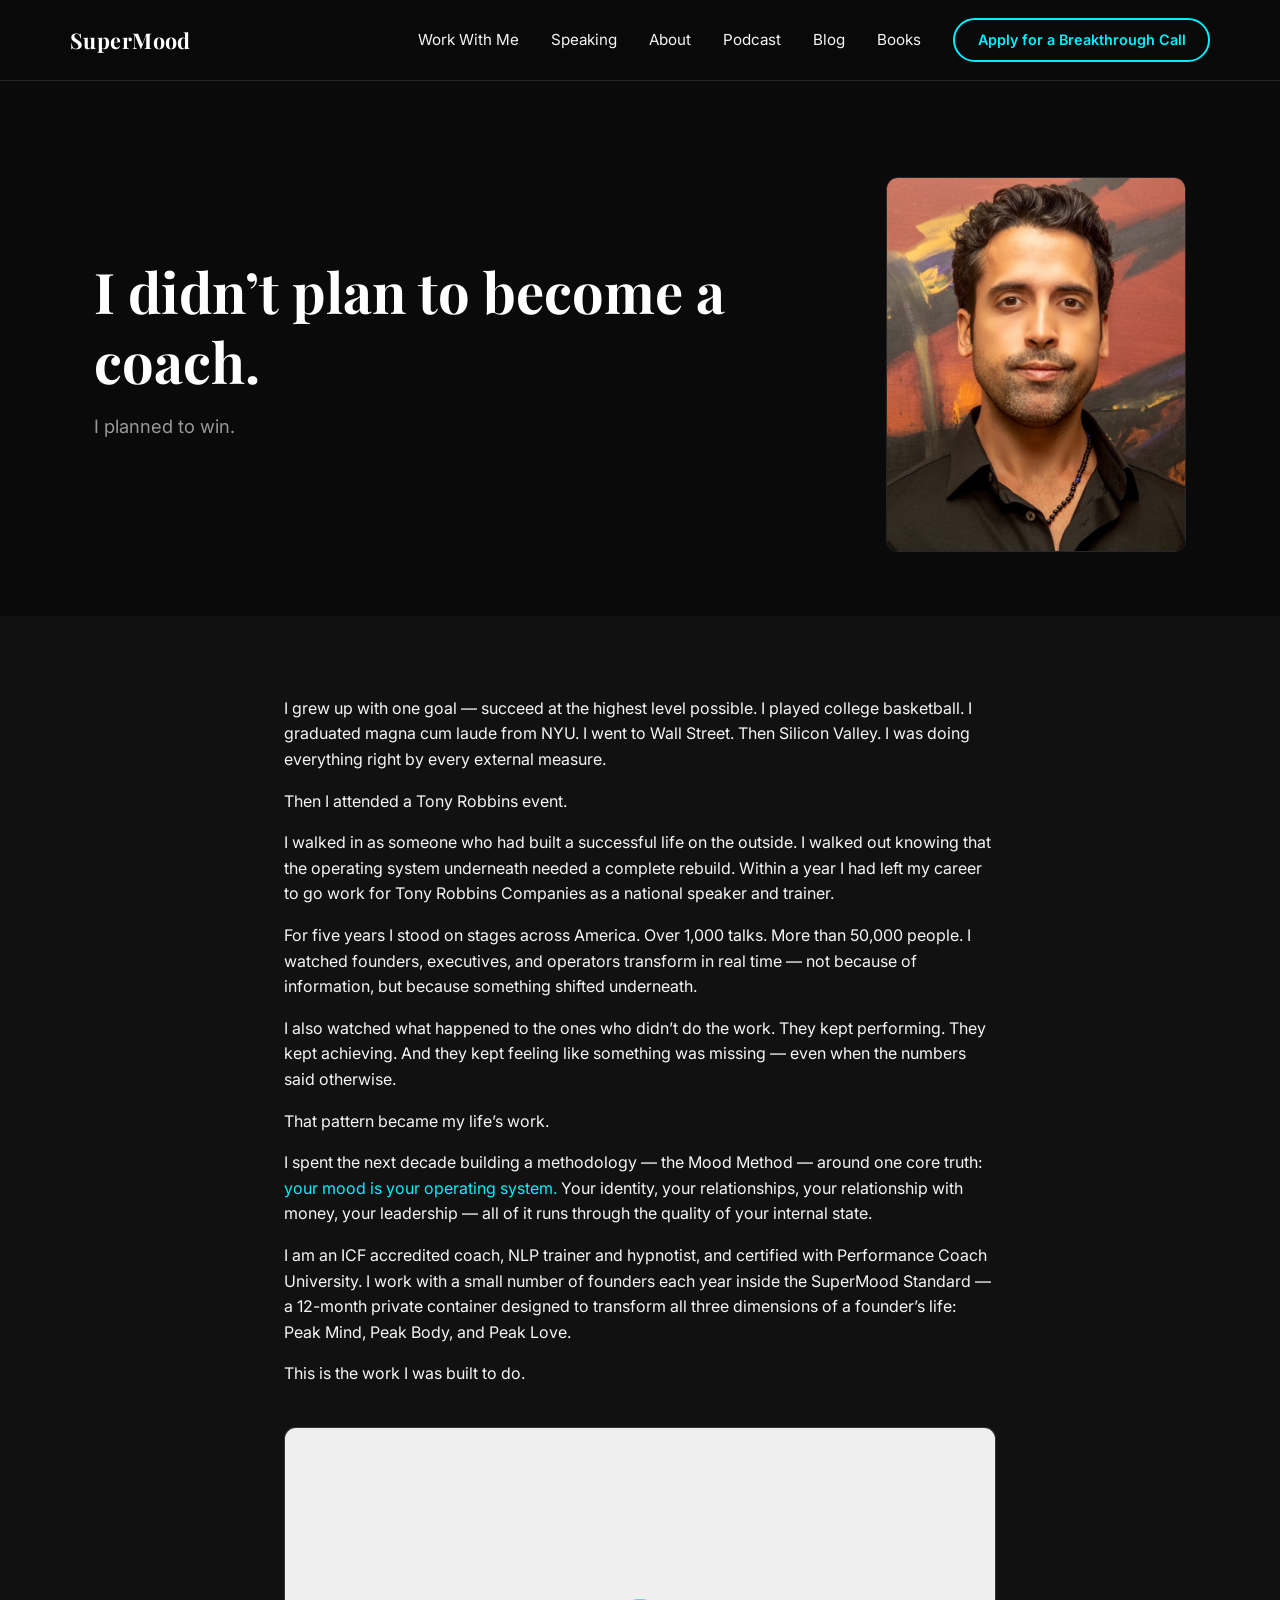
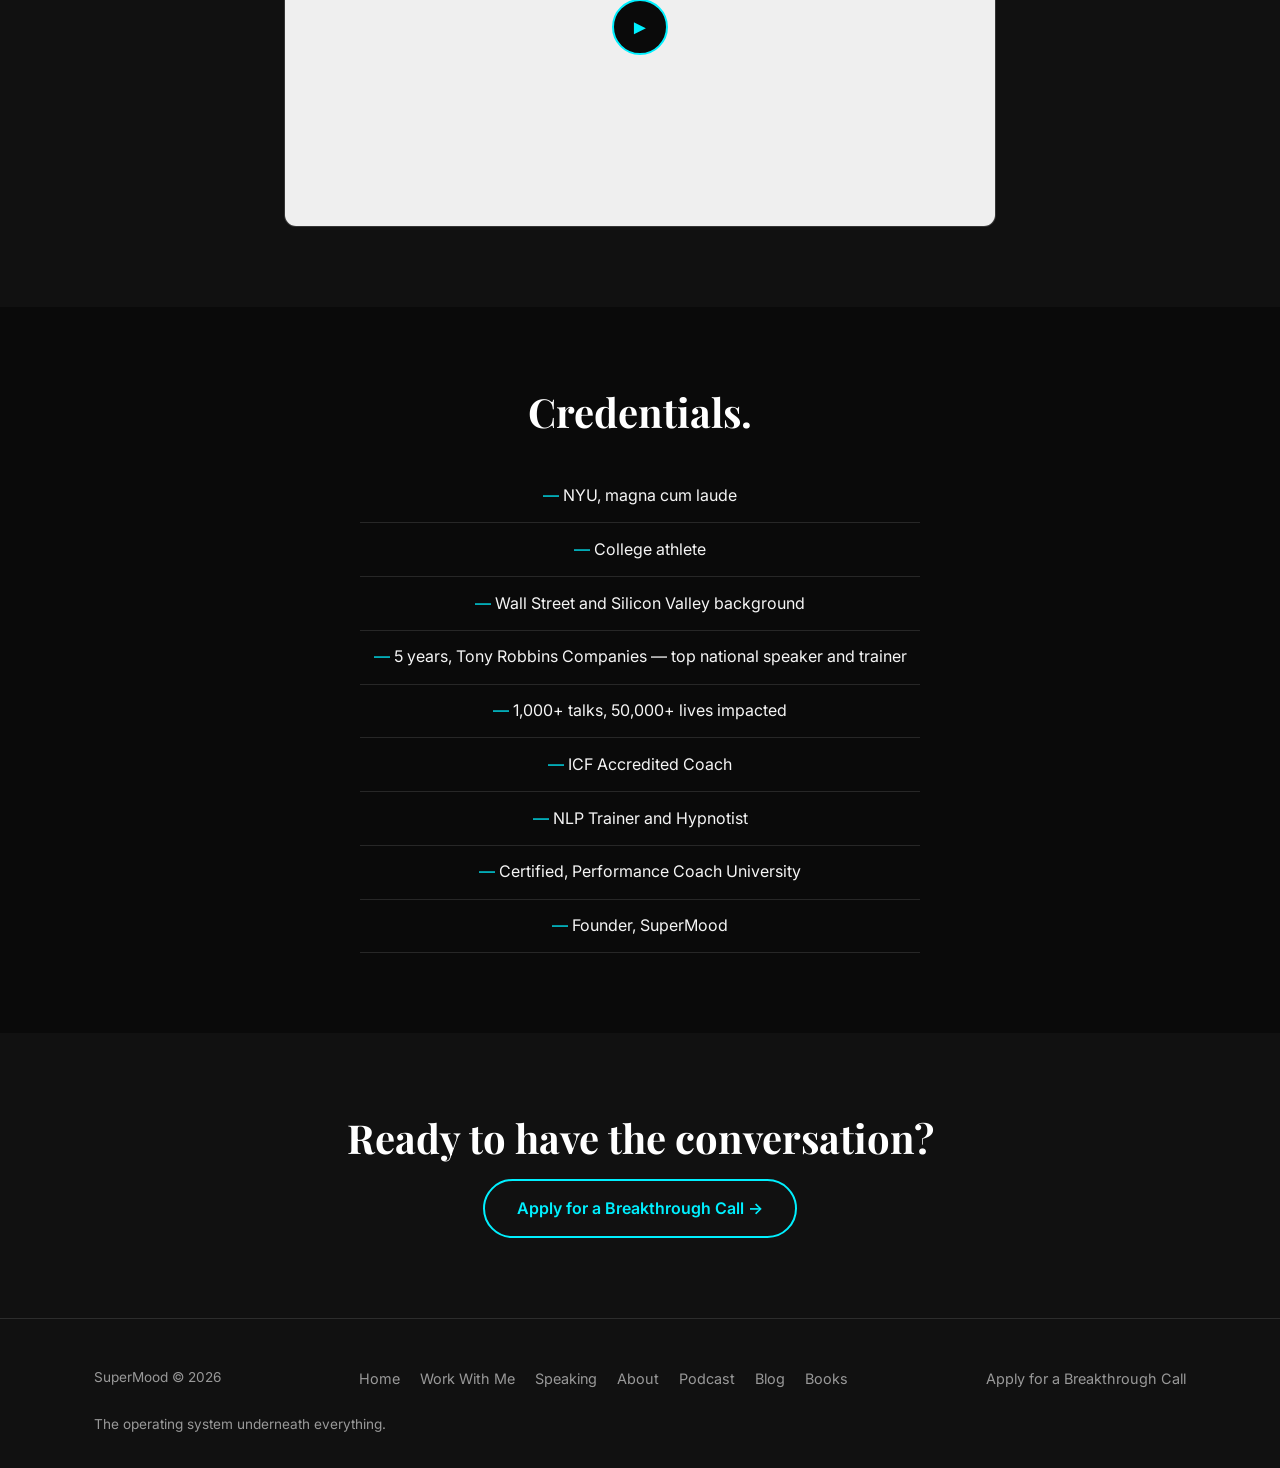
==== commit 491f2fc0: "Add Books page and worker-served Blog route link New books.html: intro essay, Naval Ravikant pull-qu" ====
--- a/public/about.html
+++ b/public/about.html
@@ -25,6 +25,7 @@
       <a class="nav__link" href="about.html">About</a>
       <a class="nav__link" href="podcast.html">Podcast</a>
       <a class="nav__link" href="blog">Blog</a>
+      <a class="nav__link" href="books.html">Books</a>
       <a class="btn btn--primary btn--small" href="breakthrough-call.html">Apply for a Breakthrough Call</a>
     </div>
     <button class="nav__toggle" aria-label="Toggle menu" aria-expanded="false">&#9776;</button>
@@ -35,6 +36,7 @@
     <a class="nav__link" href="about.html">About</a>
     <a class="nav__link" href="podcast.html">Podcast</a>
     <a class="nav__link" href="blog">Blog</a>
+    <a class="nav__link" href="books.html">Books</a>
     <a class="btn btn--primary btn--small" href="breakthrough-call.html">Apply for a Breakthrough Call</a>
   </div>
 </nav>
@@ -111,6 +113,7 @@
         <a href="about.html">About</a>
         <a href="podcast.html">Podcast</a>
         <a href="blog">Blog</a>
+        <a href="books.html">Books</a>
       </div>
       <div class="site-footer__links">
         <a href="breakthrough-call.html">Apply for a Breakthrough Call</a>
--- a/public/assets/css/styles.css
+++ b/public/assets/css/styles.css
@@ -442,6 +442,51 @@
   color: var(--color-accent);
 }
 
+/* Books page */
+.pull-quote {
+  border-left: 2px solid var(--color-accent);
+  padding: 0.25rem 0 0.25rem 1.75rem;
+  margin: 2rem 0;
+  font-family: var(--font-serif);
+  font-style: italic;
+  font-size: 1.1rem;
+  color: var(--color-text);
+}
+.pull-quote footer {
+  margin-top: 0.75rem;
+  font-family: var(--font-sans);
+  font-style: normal;
+  font-size: 0.85rem;
+  color: var(--color-text-muted);
+}
+.book-cat {
+  text-align: left;
+  margin-top: 3rem;
+  padding-top: 1.5rem;
+  border-top: 1px solid var(--color-border);
+}
+.book-cat:first-of-type { margin-top: 0; padding-top: 0; border-top: none; }
+.book-list {
+  list-style: none;
+  margin: 0 0 1rem;
+  padding: 0;
+}
+.book-list li {
+  padding: 0.7rem 0;
+  border-bottom: 1px solid var(--color-border);
+}
+.book-list a {
+  color: var(--color-text);
+  text-decoration: none;
+}
+.book-list a:hover { color: var(--color-accent); }
+.book-list a span {
+  display: block;
+  color: var(--color-text-muted);
+  font-size: 0.85rem;
+  margin-top: 0.15rem;
+}
+
 /* Booking embed */
 .booking-embed {
   width: 100%;
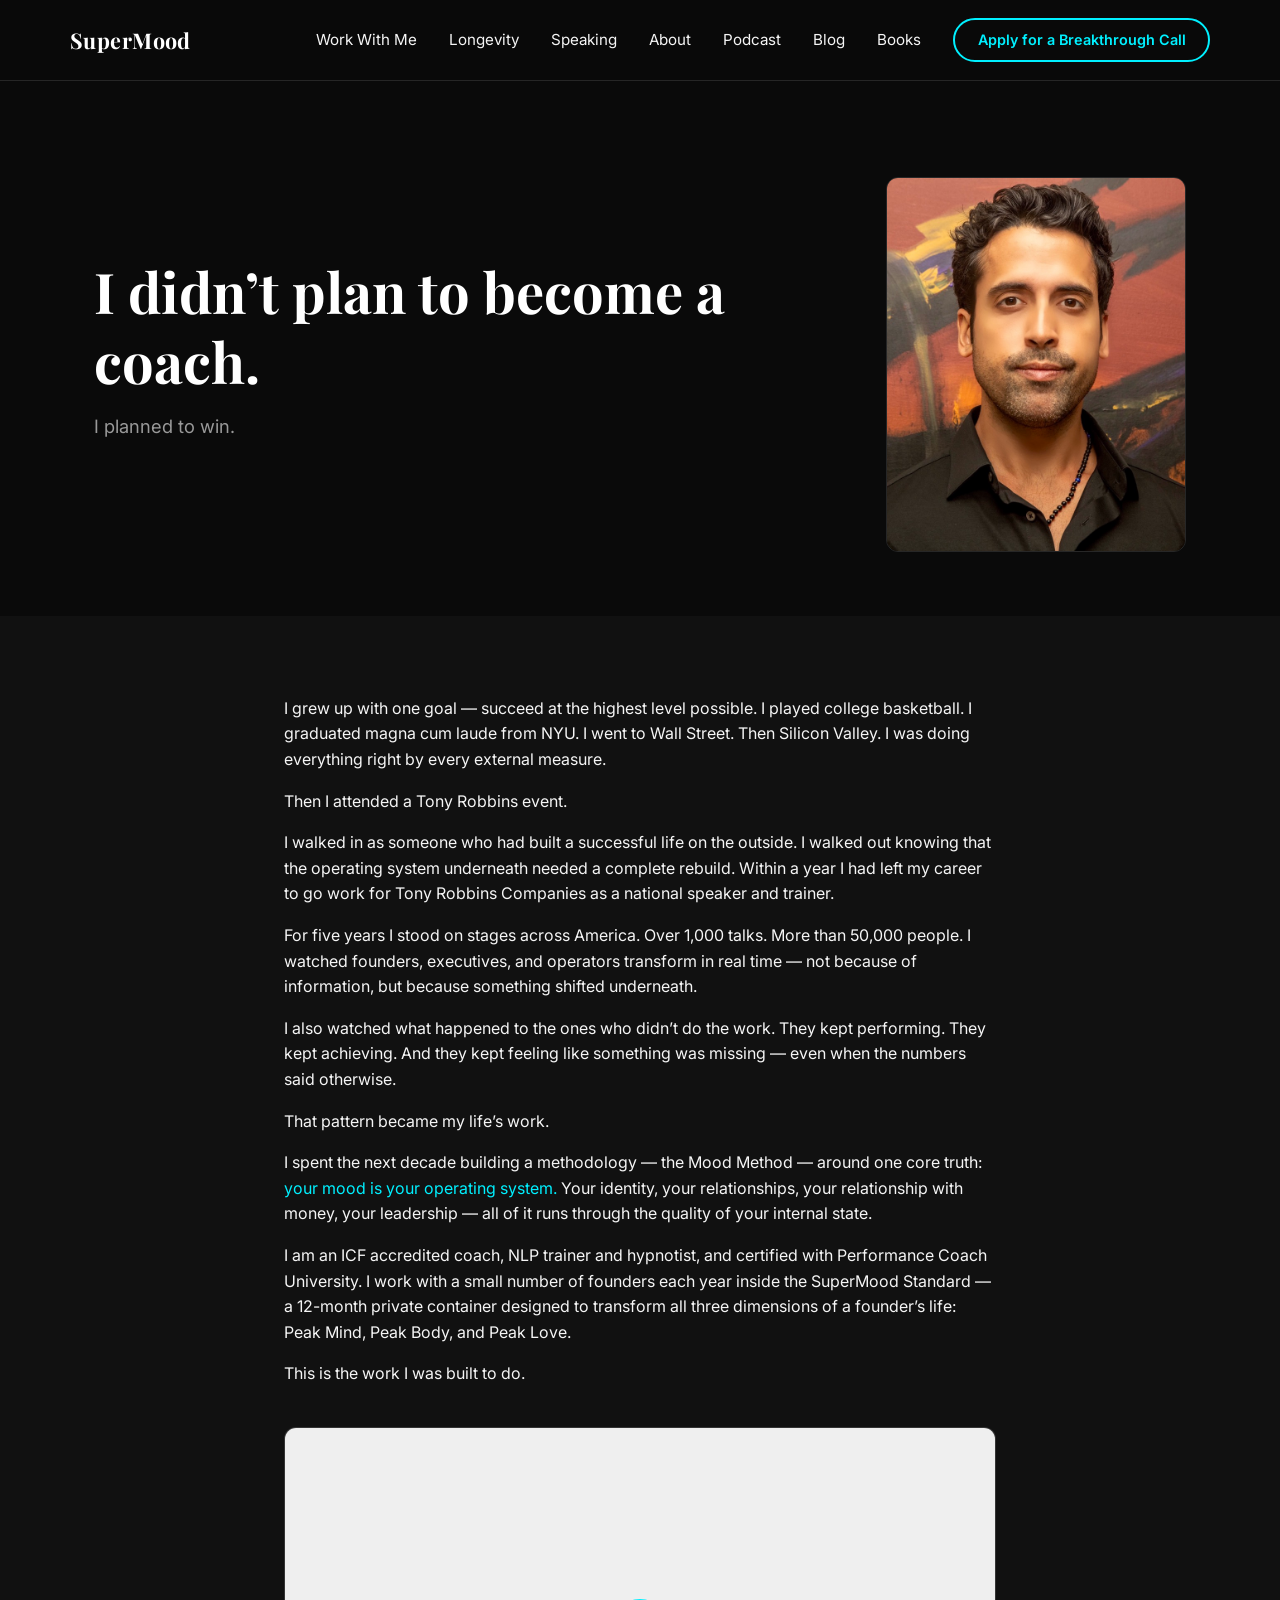
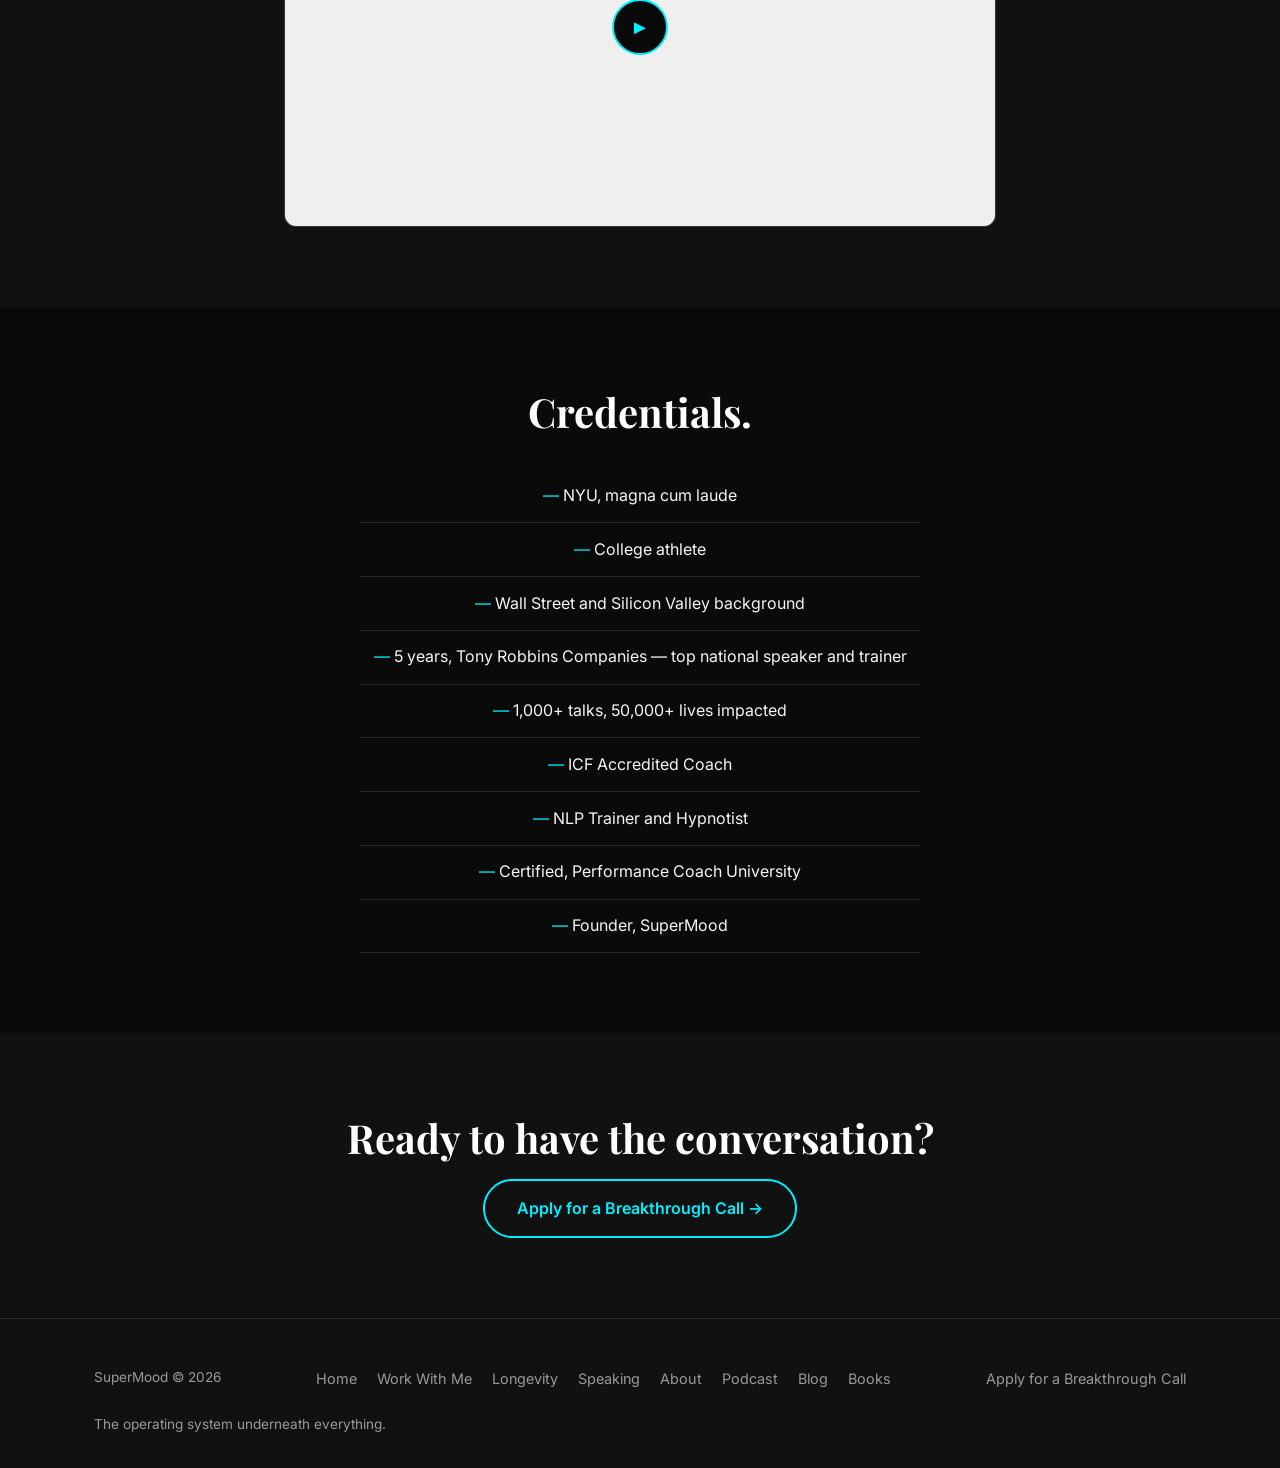
==== commit 20df886f: "Add SuperMood x Frame Longevity offer page New premium coaching + longevity bundle landing page at s" ====
--- a/public/about.html
+++ b/public/about.html
@@ -21,6 +21,7 @@
     <a class="nav__logo" href="index.html">SuperMood</a>
     <div class="nav__links">
       <a class="nav__link" href="work-with-me.html">Work With Me</a>
+      <a class="nav__link" href="supermood-longevity.html">Longevity</a>
       <a class="nav__link" href="speaking.html">Speaking</a>
       <a class="nav__link" href="about.html">About</a>
       <a class="nav__link" href="podcast.html">Podcast</a>
@@ -32,6 +33,7 @@
   </div>
   <div class="nav__mobile container">
     <a class="nav__link" href="work-with-me.html">Work With Me</a>
+    <a class="nav__link" href="supermood-longevity.html">Longevity</a>
     <a class="nav__link" href="speaking.html">Speaking</a>
     <a class="nav__link" href="about.html">About</a>
     <a class="nav__link" href="podcast.html">Podcast</a>
@@ -109,6 +111,7 @@
       <div class="site-footer__links">
         <a href="index.html">Home</a>
         <a href="work-with-me.html">Work With Me</a>
+        <a href="supermood-longevity.html">Longevity</a>
         <a href="speaking.html">Speaking</a>
         <a href="about.html">About</a>
         <a href="podcast.html">Podcast</a>
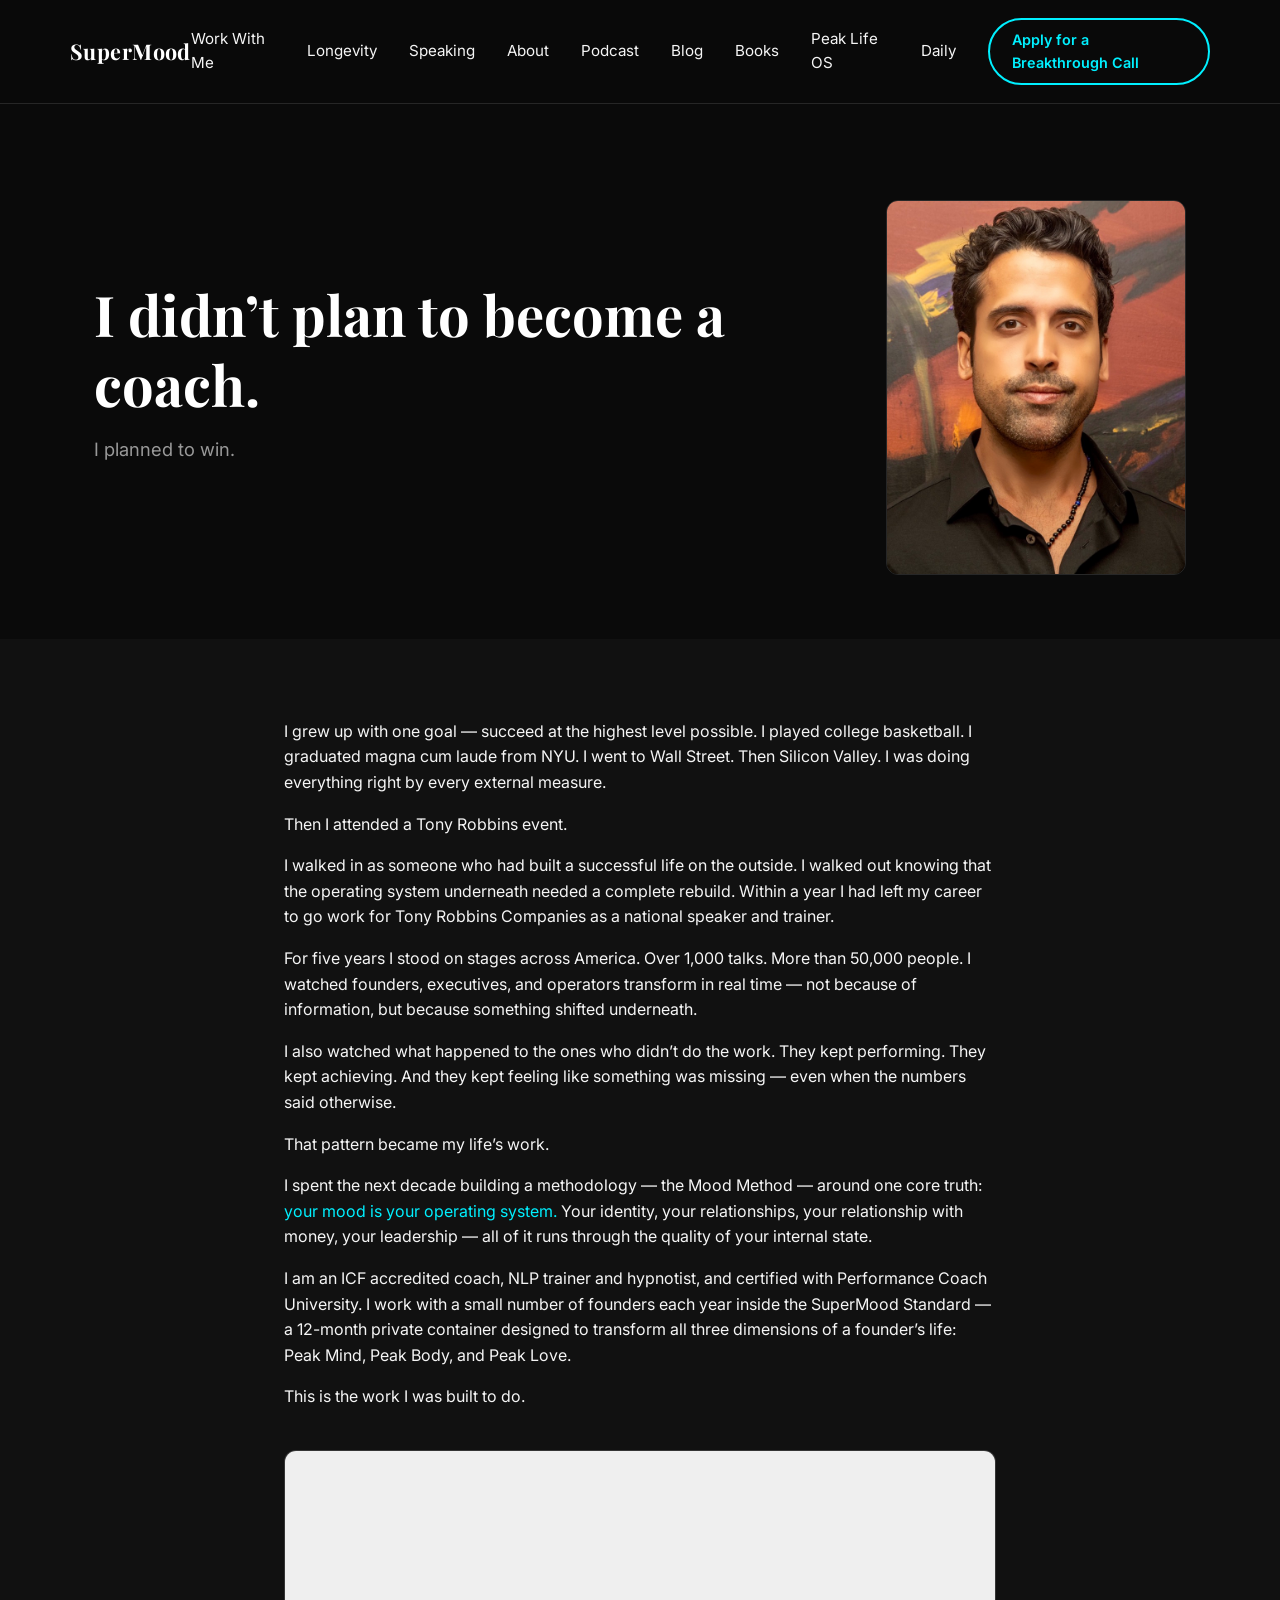
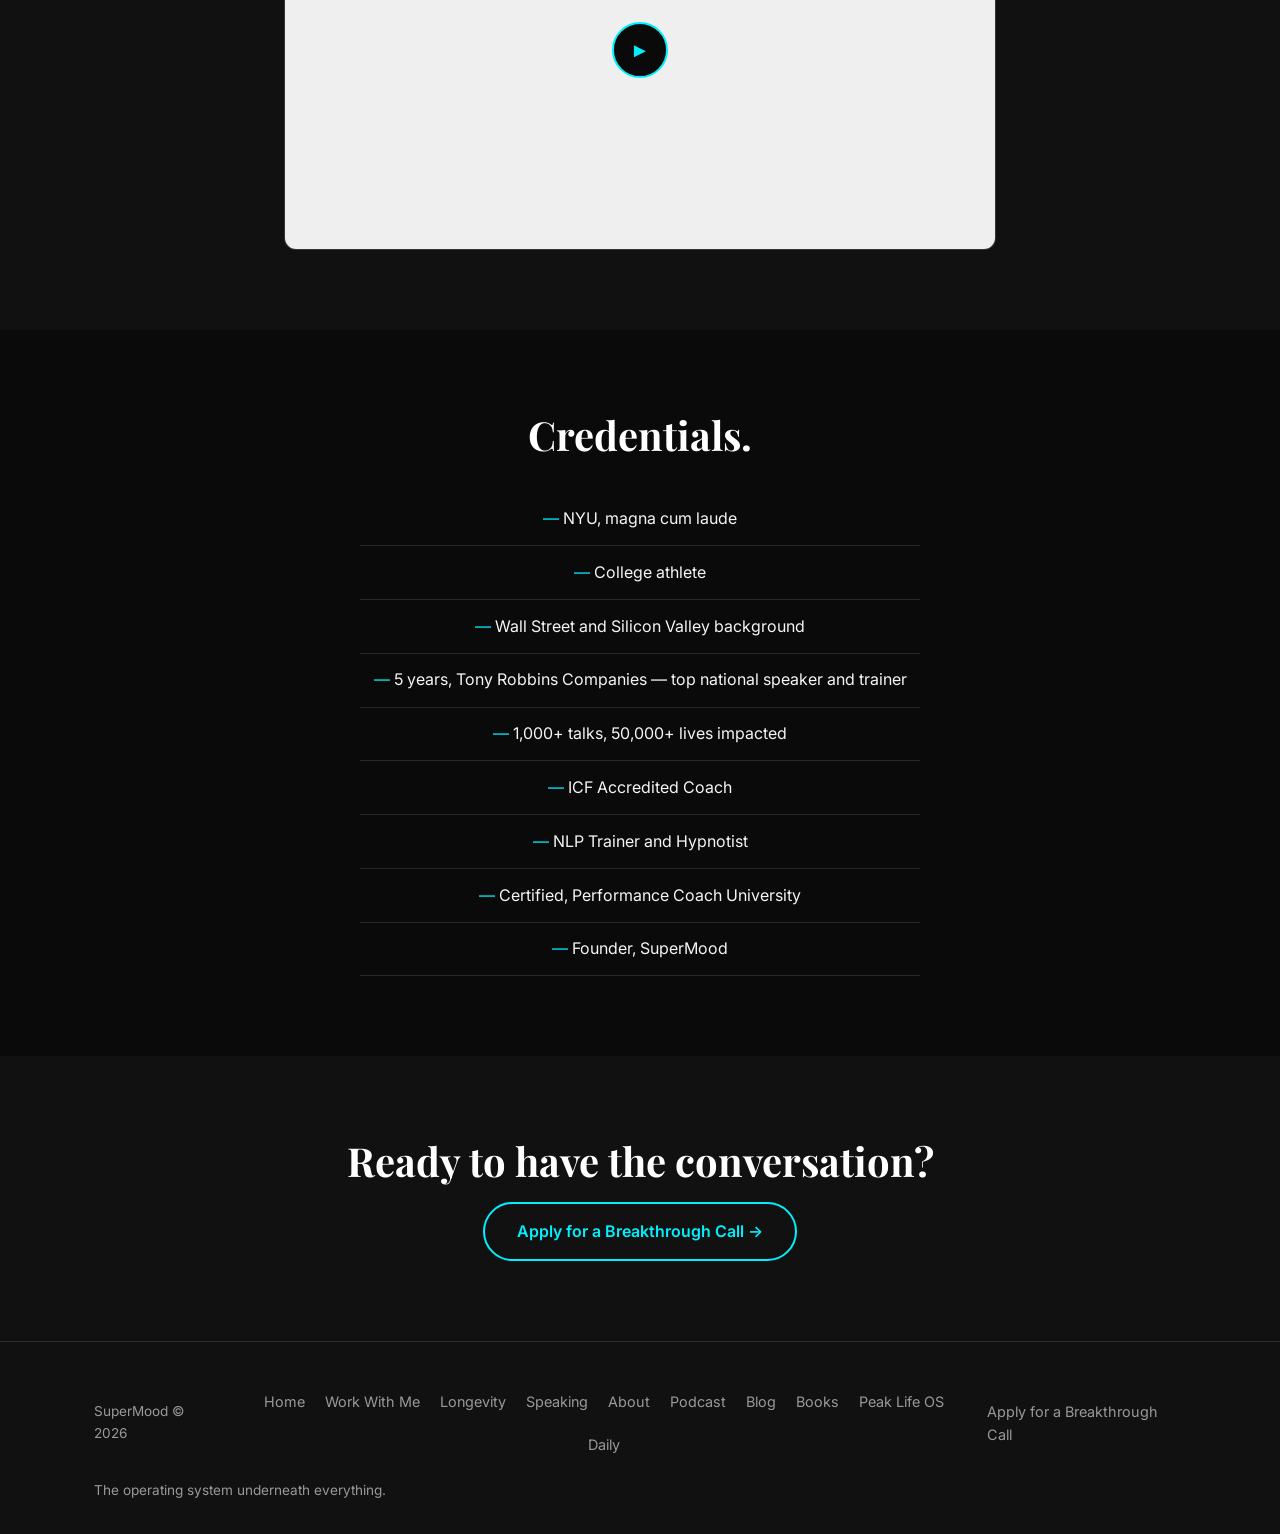
==== commit 1de912fe: "Add SuperMood Daily page and wire it into site navigation New public /daily page for the $10/month W" ====
--- a/public/about.html
+++ b/public/about.html
@@ -27,6 +27,8 @@
       <a class="nav__link" href="podcast.html">Podcast</a>
       <a class="nav__link" href="blog">Blog</a>
       <a class="nav__link" href="books.html">Books</a>
+      <a class="nav__link" href="peak-life-os.html">Peak Life OS</a>
+      <a class="nav__link" href="daily.html">Daily</a>
       <a class="btn btn--primary btn--small" href="breakthrough-call.html">Apply for a Breakthrough Call</a>
     </div>
     <button class="nav__toggle" aria-label="Toggle menu" aria-expanded="false">&#9776;</button>
@@ -39,6 +41,8 @@
     <a class="nav__link" href="podcast.html">Podcast</a>
     <a class="nav__link" href="blog">Blog</a>
     <a class="nav__link" href="books.html">Books</a>
+    <a class="nav__link" href="peak-life-os.html">Peak Life OS</a>
+      <a class="nav__link" href="daily.html">Daily</a>
     <a class="btn btn--primary btn--small" href="breakthrough-call.html">Apply for a Breakthrough Call</a>
   </div>
 </nav>
@@ -117,6 +121,8 @@
         <a href="podcast.html">Podcast</a>
         <a href="blog">Blog</a>
         <a href="books.html">Books</a>
+        <a href="peak-life-os.html">Peak Life OS</a>
+        <a href="daily.html">Daily</a>
       </div>
       <div class="site-footer__links">
         <a href="breakthrough-call.html">Apply for a Breakthrough Call</a>
--- a/public/assets/css/styles.css
+++ b/public/assets/css/styles.css
@@ -442,6 +442,28 @@
   color: var(--color-accent);
 }
 
+/* Checkmark list (Peak Life OS) */
+.check-list {
+  list-style: none;
+  margin: 2rem auto 0;
+  padding: 0;
+  max-width: 560px;
+}
+.check-list li {
+  padding: 0.85rem 0 0.85rem 2rem;
+  border-bottom: 1px solid var(--color-border);
+  color: var(--color-text);
+  position: relative;
+}
+.check-list li:last-child { border-bottom: none; }
+.check-list li::before {
+  content: '\2713';
+  position: absolute;
+  left: 0;
+  color: var(--color-accent);
+  font-weight: 700;
+}
+
 /* Books page */
 .pull-quote {
   border-left: 2px solid var(--color-accent);
@@ -508,6 +530,190 @@
 }
 .booking-fallback a { color: var(--color-accent); }
 
+/* Ghost button (low-emphasis secondary CTA) */
+.btn--ghost {
+  border-color: transparent;
+  color: var(--color-text);
+  padding-left: 0.5rem;
+  padding-right: 0.5rem;
+}
+.btn--ghost:hover { background: none; color: var(--color-accent); transform: none; }
+
+/* Multi-button CTA row */
+.cta-row--multi {
+  display: flex;
+  flex-wrap: wrap;
+  justify-content: center;
+  gap: 0.75rem 1.5rem;
+}
+
+/* Eyebrow label */
+.eyebrow {
+  color: var(--color-accent);
+  font-size: 0.8rem;
+  font-weight: 600;
+  text-transform: uppercase;
+  letter-spacing: 0.14em;
+  margin: 0 0 0.75rem;
+}
+
+/* Two-column section (body + aside list) */
+.two-col {
+  display: grid;
+  gap: 2.5rem;
+}
+@media (min-width: 900px) {
+  .two-col { grid-template-columns: 1.1fr 0.9fr; gap: 3.5rem; align-items: start; }
+  .two-col__main h2, .two-col__main .eyebrow { text-align: left; }
+}
+.two-col__aside {
+  background: var(--color-bg-card);
+  border: 1px solid var(--color-border);
+  border-radius: 12px;
+  padding: 2rem;
+}
+.two-col__aside h3 {
+  font-size: 0.8rem;
+  text-transform: uppercase;
+  letter-spacing: 0.08em;
+  color: var(--color-text-muted);
+  margin-bottom: 1.25rem;
+}
+.two-col__aside ol {
+  list-style: none;
+  counter-reset: item;
+  margin: 0;
+  padding: 0;
+}
+.two-col__aside li {
+  counter-increment: item;
+  padding: 0.9rem 0 0.9rem 2rem;
+  border-bottom: 1px solid var(--color-border);
+  position: relative;
+  color: var(--color-text);
+}
+.two-col__aside li:last-child { border-bottom: none; }
+.two-col__aside li::before {
+  content: counter(item);
+  position: absolute;
+  left: 0;
+  top: 0.9rem;
+  color: var(--color-accent);
+  font-family: var(--font-serif);
+  font-weight: 700;
+  font-size: 0.9rem;
+}
+
+/* Numbered column grids (philosophy / method / stats) */
+.grid-5 {
+  display: grid;
+  gap: 2rem;
+  margin-top: 2.5rem;
+}
+@media (min-width: 640px) {
+  .grid-5 { grid-template-columns: repeat(2, 1fr); }
+}
+@media (min-width: 1100px) {
+  .grid-5 { grid-template-columns: repeat(5, 1fr); }
+}
+.num-col__index {
+  font-family: var(--font-serif);
+  color: var(--color-accent);
+  font-weight: 700;
+  font-size: 0.85rem;
+  letter-spacing: 0.08em;
+  margin-bottom: 0.75rem;
+}
+.num-col h3 { margin-bottom: 0.5rem; }
+.num-col p { color: var(--color-text-muted); margin-bottom: 0; }
+
+/* Stat grid */
+.stat-grid {
+  display: grid;
+  gap: 2rem;
+  margin-top: 2.5rem;
+  text-align: center;
+}
+@media (min-width: 640px) {
+  .stat-grid { grid-template-columns: repeat(3, 1fr); }
+}
+@media (min-width: 1024px) {
+  .stat-grid { grid-template-columns: repeat(5, 1fr); }
+}
+.stat__num {
+  font-family: var(--font-serif);
+  font-weight: 700;
+  font-size: clamp(1.6rem, 3vw, 2.1rem);
+  color: var(--color-white);
+}
+.stat__label {
+  color: var(--color-text-muted);
+  font-size: 0.85rem;
+  margin-top: 0.4rem;
+}
+
+/* Pricing tiers */
+.pricing-grid {
+  display: grid;
+  gap: 2rem;
+  margin-top: 3rem;
+  align-items: start;
+}
+@media (min-width: 900px) {
+  .pricing-grid { grid-template-columns: repeat(3, 1fr); }
+}
+.pricing-card {
+  background: var(--color-bg-card);
+  border: 1px solid var(--color-border);
+  border-radius: 12px;
+  padding: 2.25rem 2rem;
+  display: flex;
+  flex-direction: column;
+  position: relative;
+}
+.pricing-card--featured { border-color: var(--color-accent); }
+.pricing-card__badge {
+  position: absolute;
+  top: -0.9rem;
+  left: 50%;
+  transform: translateX(-50%);
+  background: var(--color-accent);
+  color: var(--color-bg);
+  font-size: 0.72rem;
+  font-weight: 700;
+  text-transform: uppercase;
+  letter-spacing: 0.06em;
+  padding: 0.35rem 0.9rem;
+  border-radius: 999px;
+  white-space: nowrap;
+}
+.pricing-card h3 { text-align: center; margin-bottom: 1.5rem; }
+.pricing-card__features {
+  list-style: none;
+  margin: 0 0 1.5rem;
+  padding: 0;
+  flex: 1;
+}
+.pricing-card__features li {
+  padding: 0.65rem 0;
+  border-bottom: 1px solid var(--color-border);
+  color: var(--color-text);
+  font-size: 0.95rem;
+}
+.pricing-card__features li:last-child { border-bottom: none; }
+.pricing-card__features li::before {
+  content: '\2014\00a0';
+  color: var(--color-accent);
+}
+.pricing-card__best-for {
+  color: var(--color-text-muted);
+  font-size: 0.9rem;
+  font-style: italic;
+  margin-bottom: 1.5rem;
+}
+.pricing-card__cta { text-align: center; }
+.pricing-card__cta .btn { width: 100%; }
+
 /* Footer */
 .site-footer {
   background: var(--color-bg-alt);
